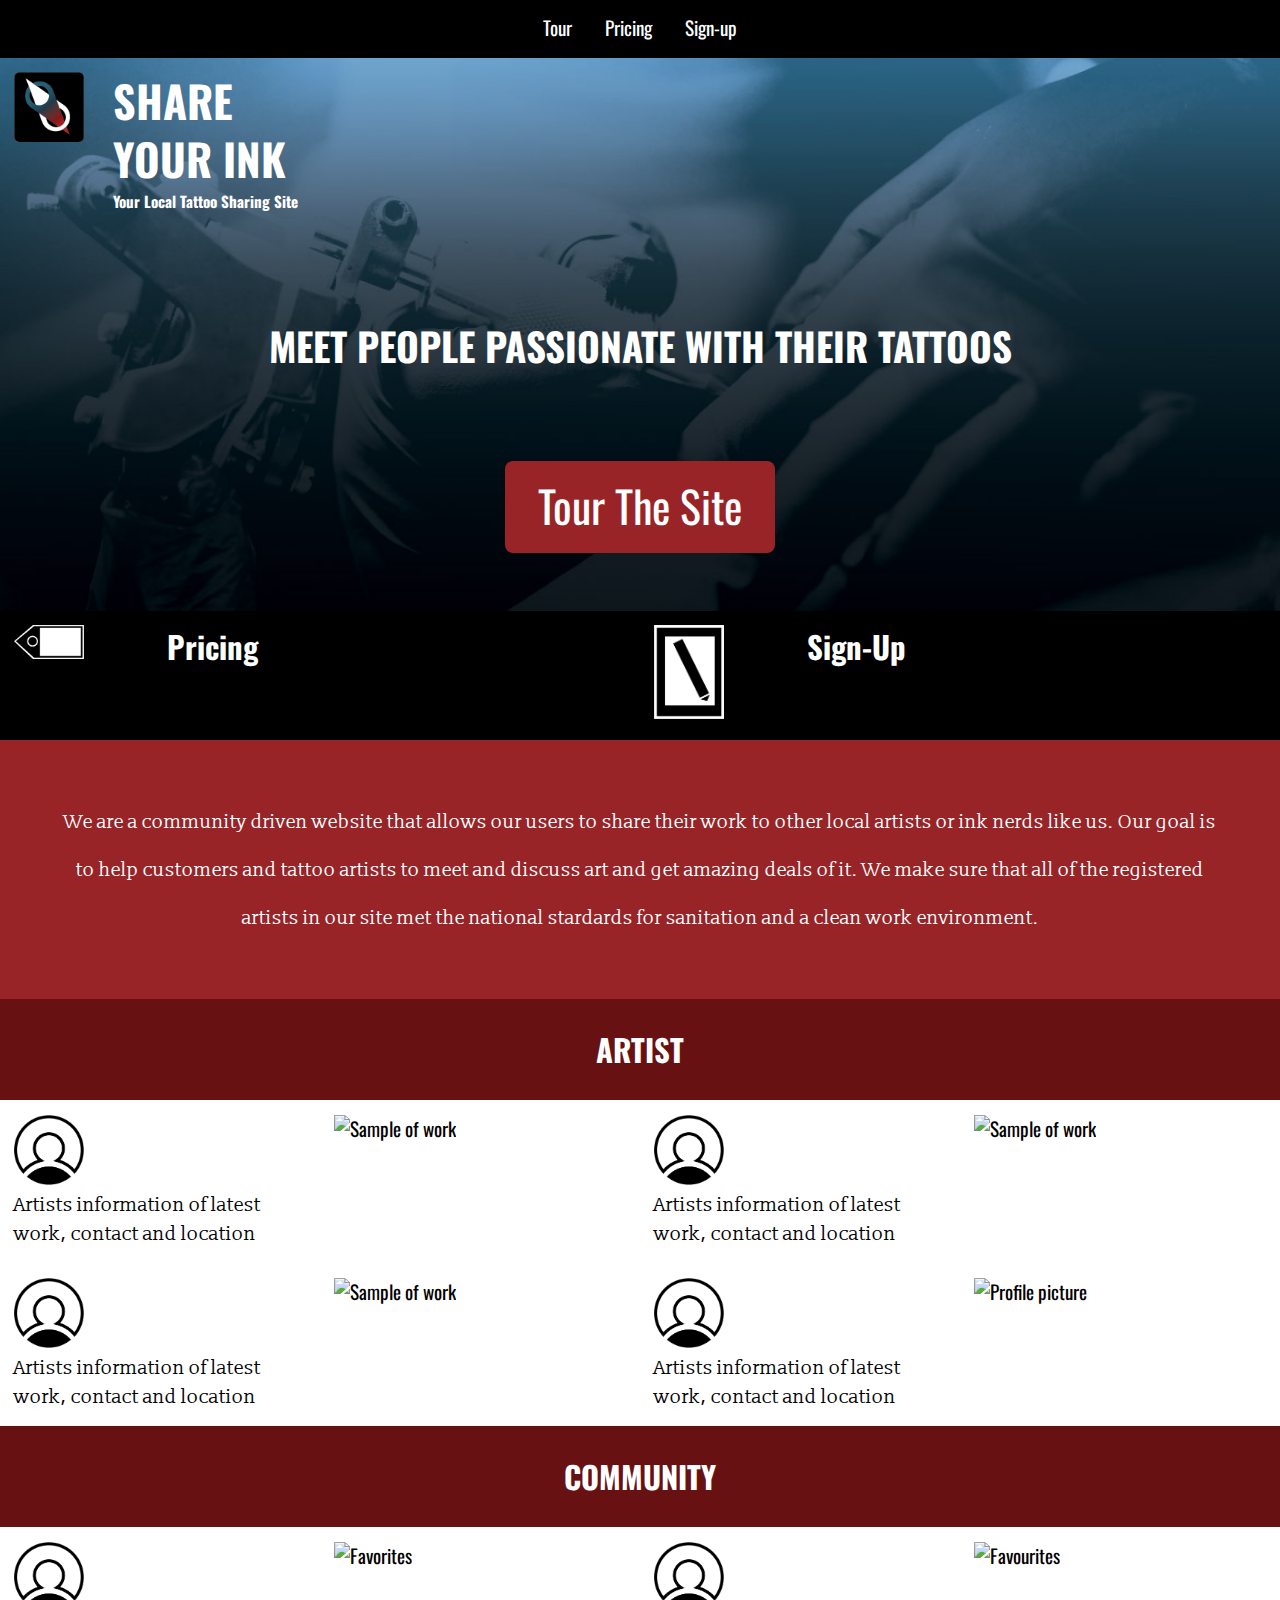
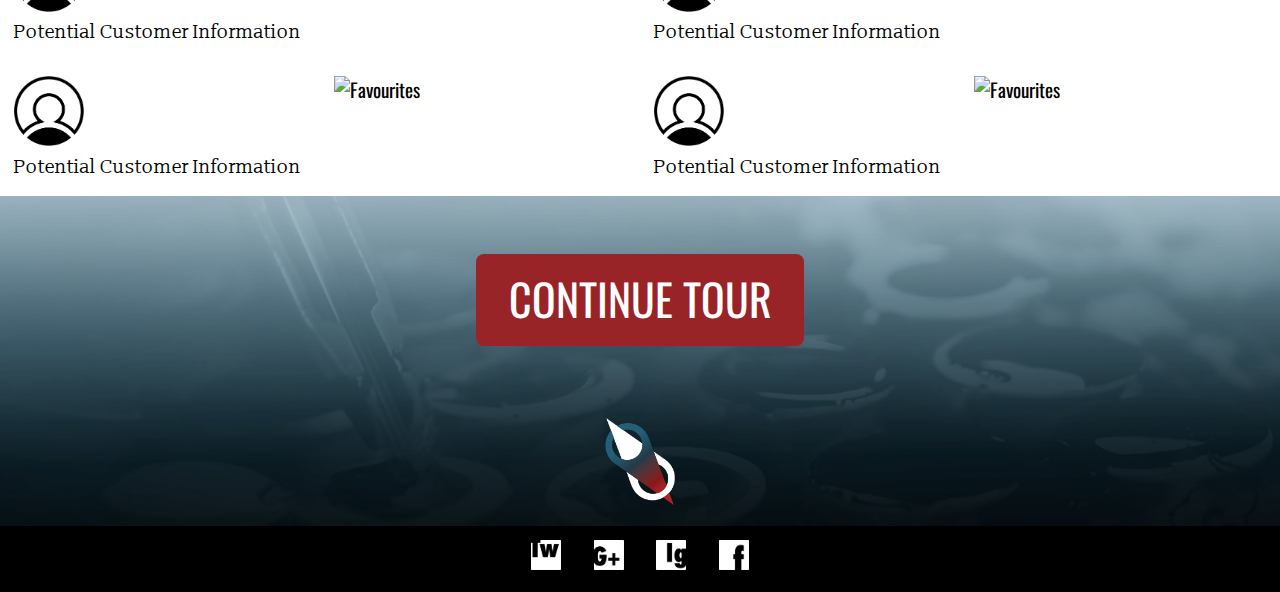
==== index.html @ a6c5ad97 "logos" ====
<!DOCTYPE html>
<html lang="en-ca">
<head>
  <meta charset="utf-8">
  <title>Share Your Ink Home</title>
  <meta name="viewport" content="width=device-width,initial-scale=1">
  <link href="css/grid.css" rel="stylesheet">
  <link href="css/type.css" rel="stylesheet">
  <link href="css/module.css" rel="stylesheet">
  <link href="css/main.css" rel="stylesheet">
  <link href='https://fonts.googleapis.com/css?family=Slabo+13px' rel='stylesheet' type='text/css'>
  <link href='https://fonts.googleapis.com/css?family=Oswald:400,700' rel='stylesheet' type='text/css'>
</head>
<body>
	<header id="top">

		<div class="grid">
			<div class="unit xs-1 s-1 m-1 l-1 xl-1">
				<nav>
					<ul class="list-group list-group--inline text-center">
						<li class="island-1-2"> 
							<a href="tour.html">Tour</a>
						</li>
						
						<li class="island-1-2">
							<a href="pricing.html">Pricing</a>
						</li>
						
						<li class="island-1-2">
							<a href="signup.html">Sign-up</a>
						</li>
		
					</ul>
				</nav>
			</div>
		</div>

	<div class="grid billboard" role="banner">
			<div class="grid">
				<div class="unit xs-1 s-1 m-1 l-1 xl-1 island-1-2">
					<div class="unit xs-1-2 s-1-2 m-1-4 l-1-4 xl-1-4">
						<a href="index.html"><img class="logo" src="image/logo-2.png" alt="Website Logo"></a> 
					</div>
					<div class="unit xs-1-2 s-1-2 m-1-2 l-1-3-4 xl-3-4">
						<h1 class="push-0 yotta">SHARE YOUR INK</h1><h2 class="push=0 micro">Your Local Tattoo Sharing Site</h2>
					</div>
				</div>
			</div>

		<div class="unit xs-1 s-1 m-1 l-1 xl-1 text-center push-0 pad-t-2">
			<h2 class="push=0 zetta">MEET PEOPLE PASSIONATE WITH THEIR TATTOOS</h2>
		</div>

		<div class="unit xs-1 s-1 m-1 l-1 xl-1 text-center push-0 pad-t-2 island-2">
			<a class="btn yotta" href="tour.html">Tour The Site</a>
		</div>
	</div>

	</header>
  
  <main role="main" id="main">
		<div class="grid bg-2">
			<a href="pricing.html" class="btn--light icon-link unit xs-1 s-1 m-1-2 l-1-2 xl-1-2 island-1-2">
				<div class="grid">
					<div class="unit xs-1-4 s-1-4 m-1-4 l-1-4 xl-1-4">
						<img class="logo" src="image/price.png" alt="Iconography for the button">
					</div>
					<div class="unit xs-3-4 s-3-4 m-3-4 l-3-4 xl-3-4">
						<h2>Pricing</h2>
					</div>
				</div>
			</a>

			<a  href="signup.html" class="btn--light icon-link unit xs-1 s-1-2 m-1-2 l-1-2 xl-1-2 island-1-2">
				<div class="grid">
					<div class="unit xs-1-4 s-1-4 m-1-4 l-1-4 xl-1-4">
						<img class="logo" src="image/sign.png" alt=" Iconography for the button">
					</div>
					<div class="unit xs-3-4 s-3-4 m-3-4 l-3-4 xl-3-4">
						<h2>Sign-Up</h2>
					</div>
				</div>
			</a>

			<div class="unit xs-1 s-1 m-1 l-1 xl-1 island-2 text-center">
				<p class="lineheight-2">We are a community driven website that allows our users to share their work to other local artists or ink nerds like us. Our goal is to help customers and tattoo artists to meet and discuss art and get amazing deals of it. We make sure that all of the registered artists in our site met the national stardards for sanitation  and a clean work environment.</p>
			</div>
		</div>

  	<div class="grid bg-1">
  		<div class="unit xs-1 s-1 m-1 l-1 xl-1 text-center pad-t"><h2>ARTIST</h2>
  		</div>
  	</div>

	<div class="grid" id="infographic-desc">
				<div class="unit xs-1 s-1 m-1-4 l-1-4 xl-1-4 island-1-2">	
						<img class="logo" src="image/profile.png" alt="Profile picture"><p>Artists information of latest work, contact and location</p>
					</div>

				<div class="unit xs-1 s-1 m-1-4 l-1-4 xl-1-4 island-1-2">
					<img src="http://placehold.it/200x200" alt="Sample of work">
				</div>

				<div class="unit xs-1 s-1 m-1-4 l-1-4 xl-1-4 island-1-2">
						<img class="logo" src="image/profile.png" alt="Profile picture"><p>Artists information of latest work, contact and location</p>
					</div>
				
				<div class="unit xs-1 s-1 m-1-4 l-1-4 xl-1-4 island-1-2">
					<img src="http://placehold.it/200x200" alt="Sample of work">
				</div>

				<div class="unit xs-1 s-1 m-1-4 l-1-4 xl-1-4 island-1-2">
						<img class="logo" src="image/profile.png" alt="Profile picture"><p>Artists information of latest work, contact and location</p>
					</div>
				
				<div class="unit xs-1 s-1 m-1-4 l-1-4 xl-1-4 island-1-2">
					<img src="http://placehold.it/200x200" alt="Sample of work">
				</div>

				<div class="unit xs-1 s-1 m-1-4 l-1-4 xl-1-4 island-1-2">
						<img class="logo" src="image/profile.png" alt="Profile picture"><p>Artists information of latest work, contact and location</p>
					</div>
				
				<div class="unit xs-1 s-1 m-1-4 l-1-4 xl-1-4 island-1-2">
					<img src="http://placehold.it/200x200" alt="Profile picture">
				</div>
  			</div>

  	<div class="grid bg-1">
  		<div class="unit xs-1 s-1 m-1 l-1 xl-1 text-center pad-t"><h2>COMMUNITY</h2>
  		</div>
  	</div>


		<div class="grid" id="infographic-desc">
				<div class="unit xs-1 s-1 m-1-4 l-1-4 xl-1-4 island-1-2">
						<img class="logo" src="image/profile.png" alt="Profile picture"><p>Potential Customer Information</p>
					</div>
				
				<div class="unit xs-1 s-1 m-1-4 l-1-4 xl-1-4 island-1-2">
					<img src="http://placehold.it/200x200" alt="Favorites">
				</div>

				<div class="unit xs-1 s-1 m-1-4 l-1-4 xl-1-4 island-1-2">
						<img class="logo" src="image/profile.png" alt="Profile picture"><p>Potential Customer Information</p>
					</div>
				
				<div class="unit xs-1 s-1 m-1-4 l-1-4 xl-1-4 island-1-2">
					<img src="http://placehold.it/200x200" alt="Favourites">
				</div>

				<div class="unit xs-1 s-1 m-1-4 l-1-4 xl-1-4 island-1-2">
						<img class="logo" src="image/profile.png" alt="Profile picture"><p>Potential Customer Information</p>
					</div>
				
				<div class="unit xs-1 s-1-1 m-1-4 l-1-4 xl-1-4 island-1-2">
					<img src="http://placehold.it/200x200" alt="Favourites">
				</div>

				<div class="unit xs-1 s-1-4 m-1-4 l-1-4 xl-1-4 island-1-2">
						<img class="logo" src="image/profile.png" alt="Profile picture"><p>Potential Customer Information</p>
					</div>
				
				<div class="unit xs-1 s-1 m-1-4 l-1-4 xl-1-4 island-1-2">
					<img src="http://placehold.it/200x200" alt="Favourites">
				</div>
  	</div>
  </main>


  <footer role="contentinfo">
  	<div class="grid text-center footer">
  		<div class="unit xs-1 s-1 m-1 l-1 xl-1 island-2 push-0">
			<a class=" btn icon-link yotta" href="tour.html">CONTINUE TOUR</a>
		</div>

		<div class="unit xs-1 s-1 m-1 l-1 xl-1 island-1-2 ">
			<a href="#top">
				<img class="logo" src="image/logo-main.png" alt="Website Logo">
			</a>
		</div>
  	</div>

  			<div class="grid">
			<div class="unit xs-1 s-1 m-1 l-1 xl-1">
				<nav>
					<ul class="list-group list-group--inline text-center">
						<li class="island-1-2"> 
							<a href="#"><img class="logo-2" src="image/tweet.png"></a>
						</li>
						
						<li class="island-1-2">
							<a href="#"><img class="logo-2" src="image/google.png"></a>
						</li>
						
						<li class="island-1-2">
							<a href="#"><img class="logo-2" src="image/ig.png"></a>
						</li>

						<li class="island-1-2">
							<a href="#"><img class="logo-2" src="image/fb-logo.png"></a>
						</li>		

					</ul>
				</nav>
			</div>
		</div>
  </footer>
</body>
</html>
---- css/grid.css ----
/*
  Gridifier || Code released under the UNLICENSE
  http://gridifier.web-dev.tools/#xs,4,0,0,0;s,4,25,0,0;m,4,38,1,1;l,4,60,1,1
*/

.grid {
  margin: 0;
  padding: 0;
  letter-spacing: -0.31em;
  text-rendering: optimizespeed;
  display: -webkit-flex;
  -webkit-flex-flow: row wrap;
  display: -ms-flexbox;
  -ms-flex-flow: row wrap;
  display: flex;
  flex-flow: row wrap;
}

.grid-bottom {
  -webkit-align-items: flex-end;
  -ms-align-items: flex-end;
  align-items: flex-end;
}

.grid-middle {
  -webkit-align-items: center;
  -ms-align-items: center;
  align-items: center;
}

.grid-stretch {
  -webkit-align-items: stretch;
  -ms-align-items: stretch;
  align-items: stretch;
}

.opera-only :-o-prefocus, .grid {
  word-spacing: -0.43em;
}

.unit {
  letter-spacing: normal;
  text-rendering: auto;
  vertical-align: top;
  word-spacing: normal;
  display: inline-block;
  visibility: visible;
}

.grid-bottom .unit {
  vertical-align: bottom;
}

.grid-middle .unit {
  vertical-align: middle;
}

[class*="unit-push-"],
[class*="unit-pull-"] {
  position: relative;
}

.unit-xs-hidden {
  display: none;
  visibility: hidden;
}

.unit-xs-centered {
  margin: 0 auto;
}

.unit-xs-1, .xs-1 {
  display: block;
  visibility: visible;
  width: 100%;
}

.unit-xs-1-2, .xs-1-2 {
  width: 50.0000%;
}

.unit-xs-1-3, .xs-1-3 {
  width: 33.3333%;
}

.unit-xs-2-3, .xs-2-3 {
  width: 66.6667%;
}

.unit-xs-1-4, .xs-1-4 {
  width: 25.0000%;
}

.unit-xs-3-4, .xs-3-4 {
  width: 75.0000%;
}

.unit-xs-1-2,.xs-1-2,.unit-xs-1-3,.xs-1-3,.unit-xs-2-3,.xs-2-3,.unit-xs-1-4,.xs-1-4,.unit-xs-3-4,.xs-3-4 {
  display: inline-block;
  visibility: visible;
}

@media only screen and (min-width: 25em) {

.unit-s-hidden {
  display: none;
  visibility: hidden;
}

.unit-s-centered {
  margin: 0 auto;
}

.unit-s-1, .s-1 {
  display: block;
  visibility: visible;
  width: 100%;
}

.unit-s-1-2, .s-1-2 {
  width: 50.0000%;
}

.unit-s-1-3, .s-1-3 {
  width: 33.3333%;
}

.unit-s-2-3, .s-2-3 {
  width: 66.6667%;
}

.unit-s-1-4, .s-1-4 {
  width: 25.0000%;
}

.unit-s-3-4, .s-3-4 {
  width: 75.0000%;
}

.unit-s-1-2,.s-1-2,.unit-s-1-3,.s-1-3,.unit-s-2-3,.s-2-3,.unit-s-1-4,.s-1-4,.unit-s-3-4,.s-3-4 {
  display: inline-block;
  visibility: visible;
}

}

@media only screen and (min-width: 38em) {

.unit-m-hidden {
  display: none;
  visibility: hidden;
}

.unit-m-centered {
  margin: 0 auto;
}

.unit-m-1, .m-1 {
  display: block;
  visibility: visible;
  width: 100%;
}

.unit-offset-m-0 {
  margin-left: 0;
}

.unit-push-m-0,
.unit-pull-m-0 {
  left: 0;
}

.unit-m-1-2, .m-1-2 {
  width: 50.0000%;
}

.unit-offset-m-1-2 {
  margin-left: 50.0000%;
}

.unit-push-m-1-2 {
  left: 50.0000%;
}

.unit-pull-m-1-2 {
  left: -50.0000%;
}

.unit-m-1-3, .m-1-3 {
  width: 33.3333%;
}

.unit-offset-m-1-3 {
  margin-left: 33.3333%;
}

.unit-push-m-1-3 {
  left: 33.3333%;
}

.unit-pull-m-1-3 {
  left: -33.3333%;
}

.unit-m-2-3, .m-2-3 {
  width: 66.6667%;
}

.unit-offset-m-2-3 {
  margin-left: 66.6667%;
}

.unit-push-m-2-3 {
  left: 66.6667%;
}

.unit-pull-m-2-3 {
  left: -66.6667%;
}

.unit-m-1-4, .m-1-4 {
  width: 25.0000%;
}

.unit-offset-m-1-4 {
  margin-left: 25.0000%;
}

.unit-push-m-1-4 {
  left: 25.0000%;
}

.unit-pull-m-1-4 {
  left: -25.0000%;
}

.unit-m-3-4, .m-3-4 {
  width: 75.0000%;
}

.unit-offset-m-3-4 {
  margin-left: 75.0000%;
}

.unit-push-m-3-4 {
  left: 75.0000%;
}

.unit-pull-m-3-4 {
  left: -75.0000%;
}

.unit-m-1-2,.m-1-2,.unit-m-1-3,.m-1-3,.unit-m-2-3,.m-2-3,.unit-m-1-4,.m-1-4,.unit-m-3-4,.m-3-4 {
  display: inline-block;
  visibility: visible;
}

}

@media only screen and (min-width: 60em) {

.unit-l-hidden {
  display: none;
  visibility: hidden;
}

.unit-l-centered {
  margin: 0 auto;
}

.unit-l-1, .l-1 {
  display: block;
  visibility: visible;
  width: 100%;
}

.unit-offset-l-0 {
  margin-left: 0;
}

.unit-push-l-0,
.unit-pull-l-0 {
  left: 0;
}

.unit-l-1-2, .l-1-2 {
  width: 50.0000%;
}

.unit-offset-l-1-2 {
  margin-left: 50.0000%;
}

.unit-push-l-1-2 {
  left: 50.0000%;
}

.unit-pull-l-1-2 {
  left: -50.0000%;
}

.unit-l-1-3, .l-1-3 {
  width: 33.3333%;
}

.unit-offset-l-1-3 {
  margin-left: 33.3333%;
}

.unit-push-l-1-3 {
  left: 33.3333%;
}

.unit-pull-l-1-3 {
  left: -33.3333%;
}

.unit-l-2-3, .l-2-3 {
  width: 66.6667%;
}

.unit-offset-l-2-3 {
  margin-left: 66.6667%;
}

.unit-push-l-2-3 {
  left: 66.6667%;
}

.unit-pull-l-2-3 {
  left: -66.6667%;
}

.unit-l-1-4, .l-1-4 {
  width: 25.0000%;
}

.unit-offset-l-1-4 {
  margin-left: 25.0000%;
}

.unit-push-l-1-4 {
  left: 25.0000%;
}

.unit-pull-l-1-4 {
  left: -25.0000%;
}

.unit-l-3-4, .l-3-4 {
  width: 75.0000%;
}

.unit-offset-l-3-4 {
  margin-left: 75.0000%;
}

.unit-push-l-3-4 {
  left: 75.0000%;
}

.unit-pull-l-3-4 {
  left: -75.0000%;
}

.unit-l-1-2,.l-1-2,.unit-l-1-3,.l-1-3,.unit-l-2-3,.l-2-3,.unit-l-1-4,.l-1-4,.unit-l-3-4,.l-3-4 {
  display: inline-block;
  visibility: visible;
}

}

.unit-content-distribute {
  display: -ms-flexbox;
  display: -webkit-flex;
  display: flex;
  -ms-flex-direction: column;
  -webkit-flex-direction: column;
  flex-direction: column;
  -ms-flex-pack: justify;
  -webkit-justify-content: space-between;
  justify-content: space-between;
}

.content-fill {
  -ms-flex-grow: 2;
  -webkit-flex-grow: 2;
  flex-grow: 2;
  max-width: 100%; /* @bugfix: IE 10, 11 */
}

.content-shrink {
  -ms-align-self: center;
  -webkit-align-self: center;
  align-self: center;
}
---- css/type.css ----
/*
  Typografier || Code released under the UNLICENSE
  http://typografier.web-dev.tools/#0,100,1.3,1.067,0;38,110,1.4,1.125,1;60,120,1.5,1.125,1;90,130,1.5,1.125,1
*/

html {
  font-size: 100%;
  line-height: 1.3;
}

a {
  background-color: transparent;
}

sub, sup {
  font-size: 75%;
  line-height: 1px;
  position: relative;
  vertical-align: baseline;
}

sup {
  top: -0.5em;
}

sub {
  bottom: -0.25em;
}

pre, code, kbd, samp {
  font-size: 100%;
}

abbr[title] {
  border-bottom: 1px dotted;
  text-decoration: none;
}

b, strong {
  font-weight: bold;
}

dfn, caption {
  font-style: italic;
}

hr {
  border: 0;
  border-top: 1px solid;
  height: 0;
}

table {
  border-collapse: collapse;
  border-spacing: 0;
  width: 100%;
}

th, td {
  border-bottom: 1px solid;
  text-align: left;
}

thead th {
  vertical-align: bottom;
}

.text-left {
  text-align: left;
}

.text-right {
  text-align: right;
}

.text-center {
  text-align: center;
}

.normal {
  font-weight: normal;
}

.bold {
  font-weight: bold;
}

.italic {
  font-style: italic;
}

.text-upper {
  text-transform: uppercase;
}

.text-lower {
  text-transform: lowercase;
}

h1, h2, h3, h4, h5, h6,
p, ul, ol, dl, dd, figure,
blockquote, details, hr,
fieldset, pre, table {
  margin: 0 0 1.3rem;
}

.yotta {
  font-size: 1.5745rem;
  line-height: 2.2750rem;
}

.zetta {
  font-size: 1.4757rem;
  line-height: 1.9500rem;
}

h1, .exa {
  font-size: 1.3830rem;
  line-height: 1.9500rem;
}

h2, .peta {
  font-size: 1.2962rem;
  line-height: 1.9500rem;
}

h3, .tera {
  font-size: 1.2148rem;
  line-height: 1.6250rem;
}

h4, .giga {
  font-size: 1.1385rem;
  line-height: 1.6250rem;
}

h5, .mega {
  font-size: 1.0670rem;
  line-height: 1.6250rem;
}

h6, .kilo, input, textarea {
  font-size: 1.0000rem;
  line-height: 1.3000rem;
}

small, .milli {
  font-size: 0.9372rem;
  line-height: 1.3000rem;
}

.micro {
  font-size: 0.8784rem;
  line-height: 1.3000rem;
}

ul {
  padding-left: 1em;
}

ol {
  padding-left: 1.6em;
}

.push {
  margin-bottom: 1.3rem;
}

.push-none, .push-0 {
  margin-bottom: 0;
}

.push-double, .push-2 {
  margin-bottom: 2.6000rem;
}

.push-half, .push-1-2 {
  margin-bottom: 0.6500rem;
}

.push-quarter, .push-1-4 {
  margin-bottom: 0.3250rem;
}

.push-right-quarter, .push-r-1-4 {
  margin-right: 0.3250rem;
}

.push-right-half, .push-r-1-2 {
  margin-right: 0.6500rem;
}

.push-right, .push-r {
  margin-right: 1.3rem;
}

.pad-top, .pad-t {
  padding-top: 1.3rem;
}

.pad-bottom, .pad-b {
  padding-bottom: 1.3rem;
}

.pad-top-double, .pad-t-2 {
  padding-top: 2.6000rem;
}

.pad-bottom-double, .pad-b-2 {
  padding-bottom: 2.6000rem;
}

.pad-top-half, .pad-t-1-2 {
  padding-top: 0.6500rem;
}

.pad-bottom-half, .pad-b-1-2 {
  padding-bottom: 0.6500rem;
}

.pad-top-quarter, .pad-t-1-4 {
  padding-top: 0.3250rem;
}

.pad-bottom-quarter, .pad-b-1-4 {
  padding-bottom: 0.3250rem;
}

.island {
  padding: 1.3rem;
}

.island-double, .island-2 {
  padding: 2.6000rem;
}

.island-half, .island-1-2 {
  padding: 0.6500rem;
}

.island-quarter, .island-1-4,
td, th, fieldset {
  padding: 0.3250rem;
}

.gutter {
  padding-left: 1.3rem;
  padding-right: 1.3rem;
}

.gutter-double, .gutter-2 {
  padding-left: 2.6000rem;
  padding-right: 2.6000rem;
}

.gutter-half, .gutter-1-2 {
  padding-left: 0.6500rem;
  padding-right: 0.6500rem;
}

.gutter-quarter, .gutter-1-4 {
  padding-left: 0.3250rem;
  padding-right: 0.3250rem;
}

@media only screen and (min-width: 38em) {

html {
  font-size: 110%;
  line-height: 1.4;
}

h1, h2, h3, h4, h5, h6,
p, ul, ol, dl, dd, figure,
blockquote, details, hr,
fieldset, pre, table {
  margin: 0 0 1.4rem;
}

.yotta {
  font-size: 2.2807rem;
  line-height: 3.1500rem;
}

.zetta {
  font-size: 2.0273rem;
  line-height: 2.8000rem;
}

h1, .exa {
  font-size: 1.8020rem;
  line-height: 2.4500rem;
}

h2, .peta {
  font-size: 1.6018rem;
  line-height: 2.1000rem;
}

h3, .tera {
  font-size: 1.4238rem;
  line-height: 2.1000rem;
}

h4, .giga {
  font-size: 1.2656rem;
  line-height: 1.7500rem;
}

h5, .mega {
  font-size: 1.1250rem;
  line-height: 1.7500rem;
}

h6, .kilo, input, textarea {
  font-size: 1.0000rem;
  line-height: 1.4000rem;
}

small, .milli {
  font-size: 0.8889rem;
  line-height: 1.4000rem;
}

.micro {
  font-size: 0.7901rem;
  line-height: 1.4000rem;
}

ul, ol {
  padding-left: 0;
}

.hang-punc {
  float: left;
  margin-left: -1.4em;
  text-align: right;
  width: 1.3em;
}

.push {
  margin-bottom: 1.4rem;
}

.push-none, .push-0 {
  margin-bottom: 0;
}

.push-double, .push-2 {
  margin-bottom: 2.8000rem;
}

.push-half, .push-1-2 {
  margin-bottom: 0.7000rem;
}

.push-quarter, .push-1-4 {
  margin-bottom: 0.3500rem;
}

.push-right-quarter, .push-r-1-4 {
  margin-right: 0.3500rem;
}

.push-right-half, .push-r-1-2 {
  margin-right: 0.7000rem;
}

.push-right, .push-r {
  margin-right: 1.4rem;
}

.pad-top, .pad-t {
  padding-top: 1.4rem;
}

.pad-bottom, .pad-b {
  padding-bottom: 1.4rem;
}

.pad-top-double, .pad-t-2 {
  padding-top: 2.8000rem;
}

.pad-bottom-double, .pad-b-2 {
  padding-bottom: 2.8000rem;
}

.pad-top-half, .pad-t-1-2 {
  padding-top: 0.7000rem;
}

.pad-bottom-half, .pad-b-1-2 {
  padding-bottom: 0.7000rem;
}

.pad-top-quarter, .pad-t-1-4 {
  padding-top: 0.3500rem;
}

.pad-bottom-quarter, .pad-b-1-4 {
  padding-bottom: 0.3500rem;
}

.island {
  padding: 1.4rem;
}

.island-double, .island-2 {
  padding: 2.8000rem;
}

.island-half, .island-1-2 {
  padding: 0.7000rem;
}

.island-quarter, .island-1-4,
td, th, fieldset {
  padding: 0.3500rem;
}

.gutter {
  padding-left: 1.4rem;
  padding-right: 1.4rem;
}

.gutter-double, .gutter-2 {
  padding-left: 2.8000rem;
  padding-right: 2.8000rem;
}

.gutter-half, .gutter-1-2 {
  padding-left: 0.7000rem;
  padding-right: 0.7000rem;
}

.gutter-quarter, .gutter-1-4 {
  padding-left: 0.3500rem;
  padding-right: 0.3500rem;
}

}

@media only screen and (min-width: 60em) {

html {
  font-size: 120%;
  line-height: 1.5;
}

h1, h2, h3, h4, h5, h6,
p, ul, ol, dl, dd, figure,
blockquote, details, hr,
fieldset, pre, table {
  margin: 0 0 1.5rem;
}

.yotta {
  font-size: 2.2807rem;
  line-height: 3.0000rem;
}

.zetta {
  font-size: 2.0273rem;
  line-height: 3.0000rem;
}

h1, .exa {
  font-size: 1.8020rem;
  line-height: 2.6250rem;
}

h2, .peta {
  font-size: 1.6018rem;
  line-height: 2.2500rem;
}

h3, .tera {
  font-size: 1.4238rem;
  line-height: 1.8750rem;
}

h4, .giga {
  font-size: 1.2656rem;
  line-height: 1.8750rem;
}

h5, .mega {
  font-size: 1.1250rem;
  line-height: 1.5000rem;
}

h6, .kilo, input, textarea {
  font-size: 1.0000rem;
  line-height: 1.5000rem;
}

small, .milli {
  font-size: 0.8889rem;
  line-height: 1.5000rem;
}

.micro {
  font-size: 0.7901rem;
  line-height: 1.5000rem;
}

ul, ol {
  padding-left: 0;
}

.hang-punc {
  float: left;
  margin-left: -1.4em;
  text-align: right;
  width: 1.3em;
}

.push {
  margin-bottom: 1.5rem;
}

.push-none, .push-0 {
  margin-bottom: 0;
}

.push-double, .push-2 {
  margin-bottom: 3.0000rem;
}

.push-half, .push-1-2 {
  margin-bottom: 0.7500rem;
}

.push-quarter, .push-1-4 {
  margin-bottom: 0.3750rem;
}

.push-right-quarter, .push-r-1-4 {
  margin-right: 0.3750rem;
}

.push-right-half, .push-r-1-2 {
  margin-right: 0.7500rem;
}

.push-right, .push-r {
  margin-right: 1.5rem;
}

.pad-top, .pad-t {
  padding-top: 1.5rem;
}

.pad-bottom, .pad-b {
  padding-bottom: 1.5rem;
}

.pad-top-double, .pad-t-2 {
  padding-top: 3.0000rem;
}

.pad-bottom-double, .pad-b-2 {
  padding-bottom: 3.0000rem;
}

.pad-top-half, .pad-t-1-2 {
  padding-top: 0.7500rem;
}

.pad-bottom-half, .pad-b-1-2 {
  padding-bottom: 0.7500rem;
}

.pad-top-quarter, .pad-t-1-4 {
  padding-top: 0.3750rem;
}

.pad-bottom-quarter, .pad-b-1-4 {
  padding-bottom: 0.3750rem;
}

.island {
  padding: 1.5rem;
}

.island-double, .island-2 {
  padding: 3.0000rem;
}

.island-half, .island-1-2 {
  padding: 0.7500rem;
}

.island-quarter, .island-1-4,
td, th, fieldset {
  padding: 0.3750rem;
}

.gutter {
  padding-left: 1.5rem;
  padding-right: 1.5rem;
}

.gutter-double, .gutter-2 {
  padding-left: 3.0000rem;
  padding-right: 3.0000rem;
}

.gutter-half, .gutter-1-2 {
  padding-left: 0.7500rem;
  padding-right: 0.7500rem;
}

.gutter-quarter, .gutter-1-4 {
  padding-left: 0.3750rem;
  padding-right: 0.3750rem;
}

}

@media only screen and (min-width: 90em) {

html {
  font-size: 130%;
  line-height: 1.5;
}

h1, h2, h3, h4, h5, h6,
p, ul, ol, dl, dd, figure,
blockquote, details, hr,
fieldset, pre, table {
  margin: 0 0 1.5rem;
}

.yotta {
  font-size: 2.2807rem;
  line-height: 3.0000rem;
}

.zetta {
  font-size: 2.0273rem;
  line-height: 3.0000rem;
}

h1, .exa {
  font-size: 1.8020rem;
  line-height: 2.6250rem;
}

h2, .peta {
  font-size: 1.6018rem;
  line-height: 2.2500rem;
}

h3, .tera {
  font-size: 1.4238rem;
  line-height: 1.8750rem;
}

h4, .giga {
  font-size: 1.2656rem;
  line-height: 1.8750rem;
}

h5, .mega {
  font-size: 1.1250rem;
  line-height: 1.5000rem;
}

h6, .kilo, input, textarea {
  font-size: 1.0000rem;
  line-height: 1.5000rem;
}

small, .milli {
  font-size: 0.8889rem;
  line-height: 1.5000rem;
}

.micro {
  font-size: 0.7901rem;
  line-height: 1.5000rem;
}

ul, ol {
  padding-left: 0;
}

.hang-punc {
  float: left;
  margin-left: -1.4em;
  text-align: right;
  width: 1.3em;
}

.push {
  margin-bottom: 1.5rem;
}

.push-none, .push-0 {
  margin-bottom: 0;
}

.push-double, .push-2 {
  margin-bottom: 3.0000rem;
}

.push-half, .push-1-2 {
  margin-bottom: 0.7500rem;
}

.push-quarter, .push-1-4 {
  margin-bottom: 0.3750rem;
}

.push-right-quarter, .push-r-1-4 {
  margin-right: 0.3750rem;
}

.push-right-half, .push-r-1-2 {
  margin-right: 0.7500rem;
}

.push-right, .push-r {
  margin-right: 1.5rem;
}

.pad-top, .pad-t {
  padding-top: 1.5rem;
}

.pad-bottom, .pad-b {
  padding-bottom: 1.5rem;
}

.pad-top-double, .pad-t-2 {
  padding-top: 3.0000rem;
}

.pad-bottom-double, .pad-b-2 {
  padding-bottom: 3.0000rem;
}

.pad-top-half, .pad-t-1-2 {
  padding-top: 0.7500rem;
}

.pad-bottom-half, .pad-b-1-2 {
  padding-bottom: 0.7500rem;
}

.pad-top-quarter, .pad-t-1-4 {
  padding-top: 0.3750rem;
}

.pad-bottom-quarter, .pad-b-1-4 {
  padding-bottom: 0.3750rem;
}

.island {
  padding: 1.5rem;
}

.island-double, .island-2 {
  padding: 3.0000rem;
}

.island-half, .island-1-2 {
  padding: 0.7500rem;
}

.island-quarter, .island-1-4,
td, th, fieldset {
  padding: 0.3750rem;
}

.gutter {
  padding-left: 1.5rem;
  padding-right: 1.5rem;
}

.gutter-double, .gutter-2 {
  padding-left: 3.0000rem;
  padding-right: 3.0000rem;
}

.gutter-half, .gutter-1-2 {
  padding-left: 0.7500rem;
  padding-right: 0.7500rem;
}

.gutter-quarter, .gutter-1-4 {
  padding-left: 0.3750rem;
  padding-right: 0.3750rem;
}

}
---- css/module.css ----
/*!
 * Modulifier || Code released under the UNLICENSE
 * Code under other copyrights & licenses listed below.
 * http://modulifier.web-dev.tools/#responsive;images;list-group;embed;media-object;icons;positioning;buttons;accessibility;print
 */

@-moz-viewport { width: device-width; scale: 1; }
@-ms-viewport { width: device-width; scale: 1; }
@-o-viewport { width: device-width; scale: 1; }
@-webkit-viewport { width: device-width; scale: 1; }
@viewport { width: device-width; scale: 1; }

html {
  box-sizing: border-box;
  -moz-text-size-adjust: 100%;
  -ms-text-size-adjust: 100%;
  -webkit-text-size-adjust: 100%;
  text-size-adjust: 100%;
}

*, *::before, *::after {
  box-sizing: inherit;
}

body {
  margin: 0;
}

article, aside, details, figcaption, figure,
footer, header, main, menu, nav, section, summary {
  display: block;
}

audio, canvas, progress, video {
  display: inline-block;
  vertical-align: baseline;
}

template {
  display: none;
}

img {
  border: 0;
}

.img-flex {
  display: block;
  width: 100%;
}

svg:not(:root) {
  overflow: hidden;
}

svg {
  fill: currentColor;
  stroke: currentColor;
}

.image-replacement, .ir {
  overflow: hidden;
  direction: ltr;
  text-align: left;
  text-indent: 100%;
  white-space: nowrap;
}

.list-group {
  padding-left: 0;
  list-style-type: none;
}

.list-group > dd {
  margin-left: 0;
}

.list-group--inline::before,
.list-group--inline::after {
  content: "";
  display: table;
}

.list-group--inline::after {
  clear: both;
}

.list-group--inline > li {
  display: inline-block;
}

.list-group--inline > dt {
  clear: left;
  float: left;
  width: 11em;
}

.list-group--inline > dd {
  float: left;
  min-width: 12em;
}

.embed {
  margin-left: 0;
  margin-right: 0;
  overflow: hidden;
  position: relative;
  width: 100%;
}

.embed--1by1 {
  padding-top: 100%; /* Square */
}

.embed--4by3 {
  padding-top: 75%; /* Traditional TV/computer screens */
}

.embed--iso216 {
  padding-top: 70.92%; /* A-standard paper sizes */
}

.embed--3by2 {
  padding-top: 66.6%; /* Classic 35 mm film & most digital photos, landscape */
}

.embed--2by3 {
  padding-top: 150%; /* Classic 35 mm film & most digital photos, portrait */
}

.embed--golden {
  padding-top: 61.8%; /* The Golden Ratio */
}

.embed--16by9 {
  padding-top: 56.25%; /* HD TV */
}

.embed--185by100 {
  padding-top: 54.05%; /* Common widescreen cinema */
}

.embed--24by10 {
  padding-top: 41.667%; /* Widescreen cinema: 2.4:1 */;
}

.embed--3by1 {
  padding-top: 33.3333%; /* Panorama photos */
}

.embed--4by1 {
  padding-top: 25%; /* Polyvision */
}

.embed__item {
  height: 100%;
  left: 0;
  position: absolute;
  top: 0;
  width: 100%;
}

.media {
  overflow: hidden;
}

.media__img {
  float: left;
}

.media__img--reversed {
  float: right;
}

.media__img--stacked {
  float: none;
}

.media__body {
  overflow: hidden;
  min-width: 12em; /* Slightly less than 200px, responsiveness built in */
}

.icon {
  display: inline-block;
  position: relative;
  background: transparent none no-repeat center center;
  background-size: contain;
  vertical-align: middle;
}

.i--16 {
  height: 16px;
  width: 16px;
}

.i--18 {
  height: 18px;
  width: 18px;
}

.i--24 {
  height: 24px;
  width: 24px;
}

.i--32 {
  height: 32px;
  width: 32px;
}

.i--48 {
  height: 48px;
  width: 48px;
}

.i--64 {
  height: 64px;
  width: 64px;
}

.icon svg {
  left: 0;
  height: 100%;
  position: absolute;
  top: 0;
  width: 100%;
}

.icon-label {
  vertical-align: middle;
}

.icon-link, .icon-link:hover {
  text-decoration: none;
}

.center {
  margin-left: auto;
  margin-right: auto;
}

.clearfix::before, .clearfix::after {
  content: "";
  display: table;
}

.clearfix::after {
  clear: both;
}

.left {
  float: left;
}

.right {
  float: right;
}

.inline {
  display: inline;
}

.block {
  display: block;
}

.inline-block, .ib {
  display: inline-block;
}

.valign-top {
  vertical-align: top;
}

.valign-bottom {
  vertical-align: bottom;
}

.valign-middle {
  vertical-align: middle;
}

.fixed {
  position: fixed;
}

.relative {
  position: relative;
}

.absolute {
  position: absolute;
}

.static {
  position: static;
}

.zindex-1 {
  z-index: 1;
}

.zindex-2 {
  z-index: 2;
}

.zindex-3 {
  z-index: 3;
}

.pin-top-left, .pin-tl {
  top: 0;
  left: 0;
}

.pin-top-right, .pin-tr {
  top: 0;
  right: 0;
}

.pin-bottom-left, .pin-bl {
  bottom: 0;
  left: 0;
}

.pin-bottom-right, .pin-br {
  bottom: 0;
  right: 0;
}

.width-quarter, .w-1-4 {
  width: 25%;
}

.width-half, .w-1-2 {
  width: 50%;
}

.width-full, .w-1 {
  width: 100%;
}

.link-box {
  display: block;
  text-decoration: none;
}

.btn {
  display: inline-block;
  padding: 0.375em 0.75em 0.42em;
  background-color: #982428;
  border-radius: 8px;
  border: 0;
  color: #fff;
  text-decoration: none;
}

.btn:hover {
  background-color: #d04043;
  color: #fff;
}

.btn--light {
  background-color: black;
  color: #000;
}

.btn--light:hover {
  background-color: #d04043;
  color: #fff;
}

.btn--ghost {
  background-color: transparent;
  border: 3px solid #333;
  color: #000;
}

.btn--ghost:hover {
  border-color: #000;
}

a:hover, a:active {
  outline: none;
}

a:focus, [tabindex="0"]:focus,
input:focus, textarea:focus, button:focus {
  outline: 3px solid #000;
  outline-offset: 3px;
}

.skip-links {
  margin: 0;
  padding: 0;
  list-style-type: none;
}

.skip-links a {
  padding: 0.5em 0.75em;
  position: absolute;
  top: -3em;
  z-index: 10000; /* To make sure they're always on top */
  background-color: #000;
  color: #fff;
  font-size: 1.125rem;
  font-weight: bold;
  text-decoration: none;
}

.skip-links a:focus {
  top: 0;
}

.print-only {
  display: none;
  visibility: hidden;
}

@media print {

  .no-print {
    display: none;
    visibility: hidden;
  }

  .print-only {
    display: block;
    visibility: visible;
  }

  /*!
   * (c) HTML5 Boilerplate || MIT License
   *     https://html5boilerplate.com/
   */

  *, *:before, *:after, *:first-letter, *:first-line {
    background: none transparent !important;
    color: #000 !important;
    box-shadow: none !important;
    text-shadow: none !important;
  }

  a, a:visited {
    text-decoration: underline;
  }

  a[href]:after {
    content: " (" attr(href) ")";
  }

  abbr[title]:after {
    content: " (" attr(title) ")";
  }

  a[href^="#"]:after,
  a[href^="javascript:"]:after {
    content: "";
  }

  pre, blockquote {
    page-break-inside: avoid;
  }

  thead {
    display: table-header-group;
  }

  tr, img {
    page-break-inside: avoid;
  }

  p, h1, h2, h3, h4, h5, h6 {
    orphans: 3;
    widows: 3;
  }

  h1, h2, h3, h4, h5, h6 {
    page-break-after: avoid;
  }

  /*! End HTML5 Boilerplate code */
}
---- css/main.css ----
html {
  box-sizing: border-box;
}

*, *::before, *::after {
  box-sizing: inherit;
}

body{
	margin: 0;
	padding: 0;
	font-family: 'Oswald', sans-serif;
}

label{
  display: block;
  cursor: pointer;
}

ul{
  margin: 0;
}

a{
  text-decoration: none;
  color: white;
  cursor: pointer;
}

li:hover{
  background-color: #982428;
}

button{
  border: 3px solid gray;
  background-image: linear-gradient(white, gray);
  font-size: 1rem;
  font-family: 'Oswald', sans-serif;
  padding: 1em;
  border-radius: 5px;
  cursor: pointer;
}

.billboard { 
    background-image: url(../image/banner.jpg);
    background-repeat: no-repeat; 
    background-position: center; 
    background-size: cover;
    min-height: 100px;
}

.footer{ 
    background-image: url(../image/footer.jpg);
    background-repeat: no-repeat; 
    background-position: center; 
    background-size: cover;
    min-height: 100px;
}


p{
	margin: 0;
	padding: 0;
  font-family: 'Slabo 13px', serif;
  color: black;

}

h1, h2{
  color: white;
}

nav{
  background-color: black;
}

.lineheight-2{
  line-height: 2.5rem;
  color: white;
}

.logo{
  width: 70px;
}

.logo-2{
  width: 30px;
}

.bg-1{
	background-color: #671113;
}

.bg-2{
	background-color: #982428;
}

@media only screen and (min-width: 38em) {

  html {
    font-size: 110%;
    line-height: 1.4;
  }

  h1{
  	text-align: left;
  }

}

@media only screen and (min-width: 60em) {

  html {
    font-size: 120%;
    line-height: 1.5;
  }
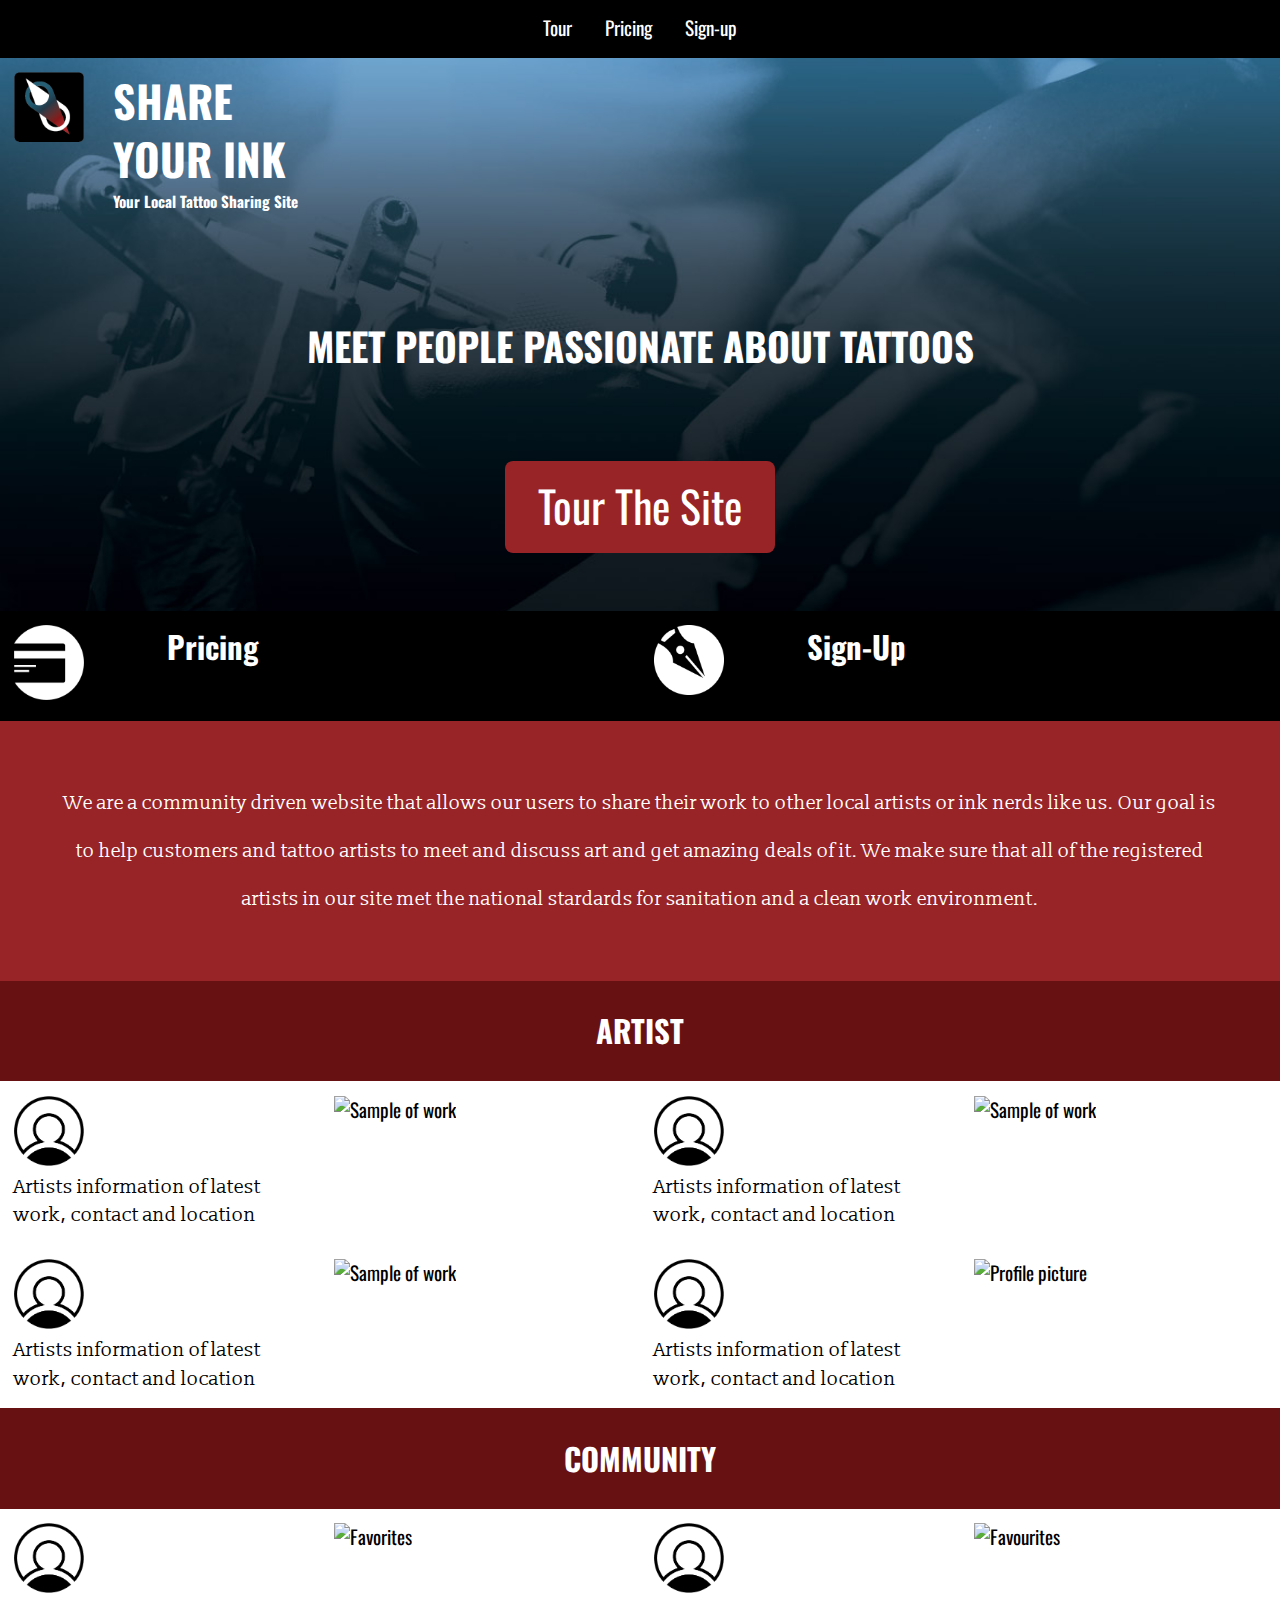
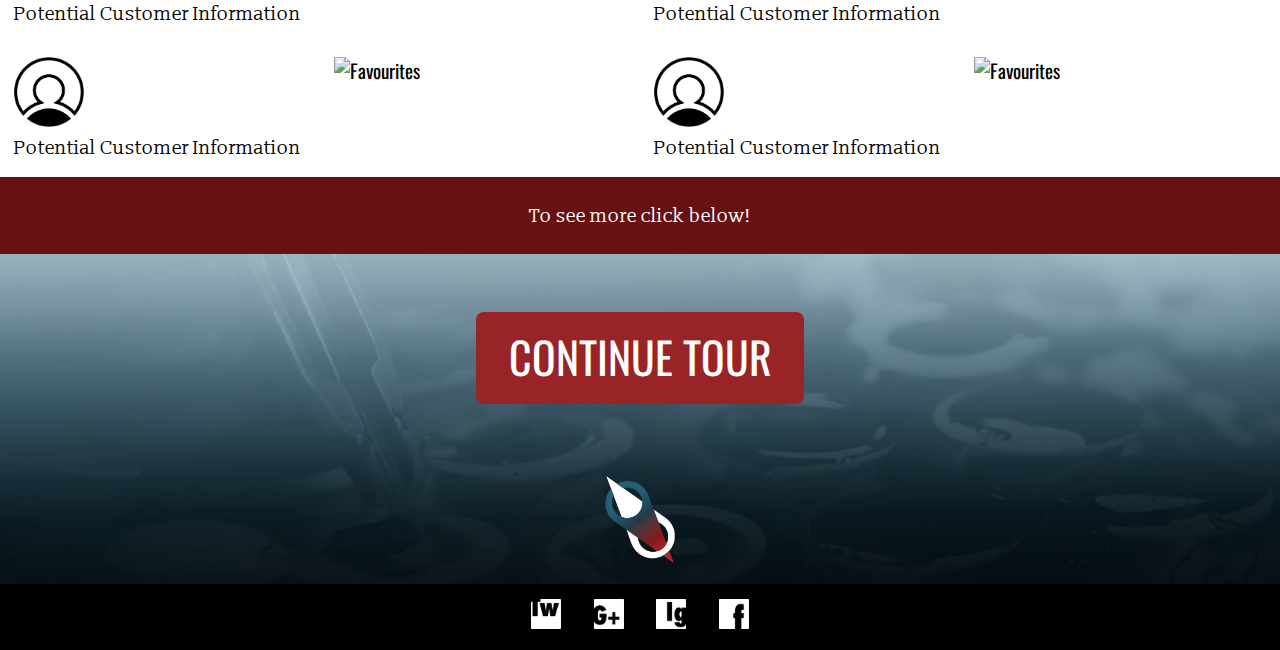
==== commit a292e993: "logos and icons fix" ====
--- a/index.html
+++ b/index.html
@@ -48,7 +48,7 @@
 			</div>
 
 		<div class="unit xs-1 s-1 m-1 l-1 xl-1 text-center push-0 pad-t-2">
-			<h2 class="push=0 zetta">MEET PEOPLE PASSIONATE WITH THEIR TATTOOS</h2>
+			<h2 class="push=0 zetta">MEET PEOPLE PASSIONATE ABOUT TATTOOS</h2>
 		</div>
 
 		<div class="unit xs-1 s-1 m-1 l-1 xl-1 text-center push-0 pad-t-2 island-2">
@@ -60,10 +60,10 @@
   
   <main role="main" id="main">
 		<div class="grid bg-2">
-			<a href="pricing.html" class="btn--light icon-link unit xs-1 s-1 m-1-2 l-1-2 xl-1-2 island-1-2">
+			<a  href="pricing.html" class="btn--light icon-link unit xs-1 s-1-2 m-1-2 l-1-2 xl-1-2 island-1-2">
 				<div class="grid">
 					<div class="unit xs-1-4 s-1-4 m-1-4 l-1-4 xl-1-4">
-						<img class="logo" src="image/price.png" alt="Iconography for the button">
+						<img class="logo" src="image/price.png" alt=" Iconography for the button">
 					</div>
 					<div class="unit xs-3-4 s-3-4 m-3-4 l-3-4 xl-3-4">
 						<h2>Pricing</h2>
@@ -164,7 +164,13 @@
 				<div class="unit xs-1 s-1 m-1-4 l-1-4 xl-1-4 island-1-2">
 					<img src="http://placehold.it/200x200" alt="Favourites">
 				</div>
-  	</div>
+  	    </div>
+
+       	  	<div class="grid bg-1">
+  				<div class="unit xs-1 s-1 m-1 l-1 xl-1 text-center island-1-2">
+  					<p class="lineheight-2">To see more click below!</p>
+  				</div>
+  			</div>
   </main>
 
 
--- a/css/main.css
+++ b/css/main.css
@@ -32,13 +32,14 @@
 }
 
 button{
-  border: 3px solid gray;
-  background-image: linear-gradient(white, gray);
+  border: 1px white;
+  background-color: #b7b7b7;
   font-size: 1rem;
   font-family: 'Oswald', sans-serif;
-  padding: 1em;
+  padding: .5em;
   border-radius: 5px;
   cursor: pointer;
+  color: black;
 }
 
 .billboard { 
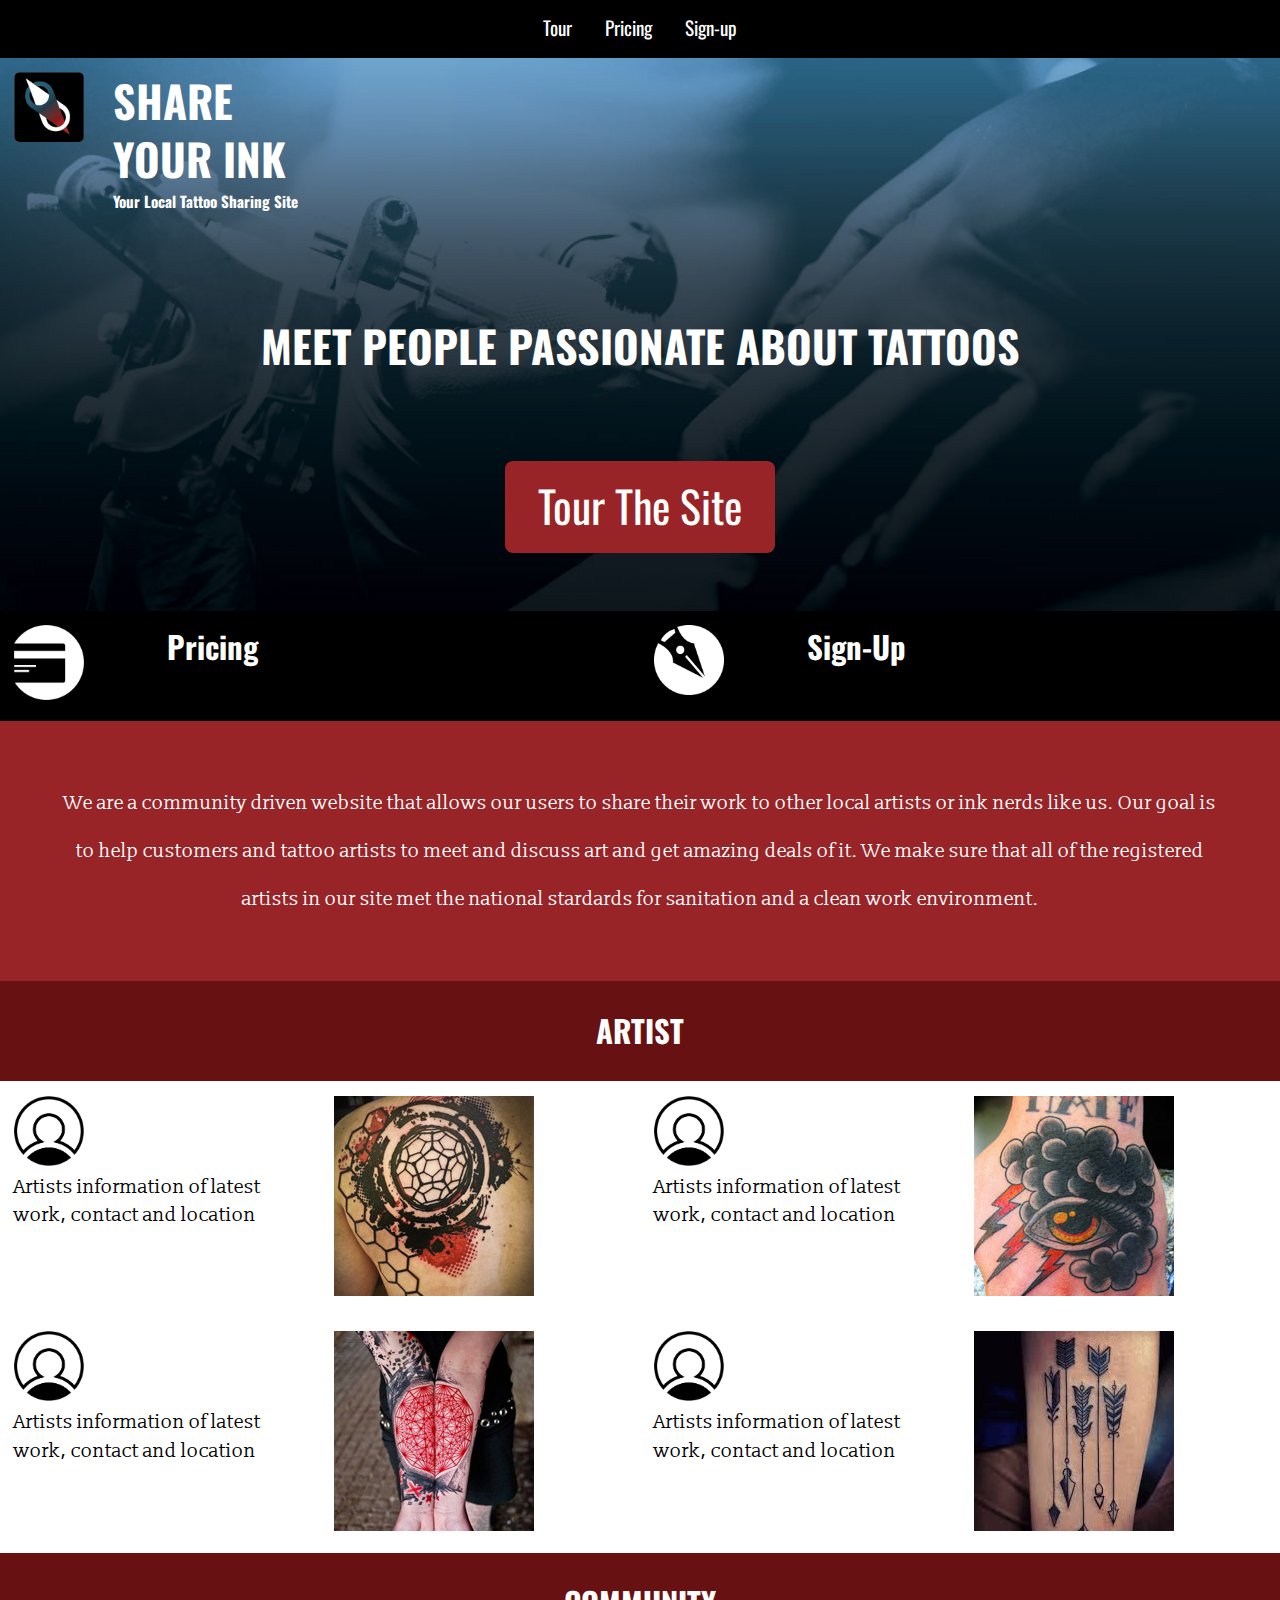
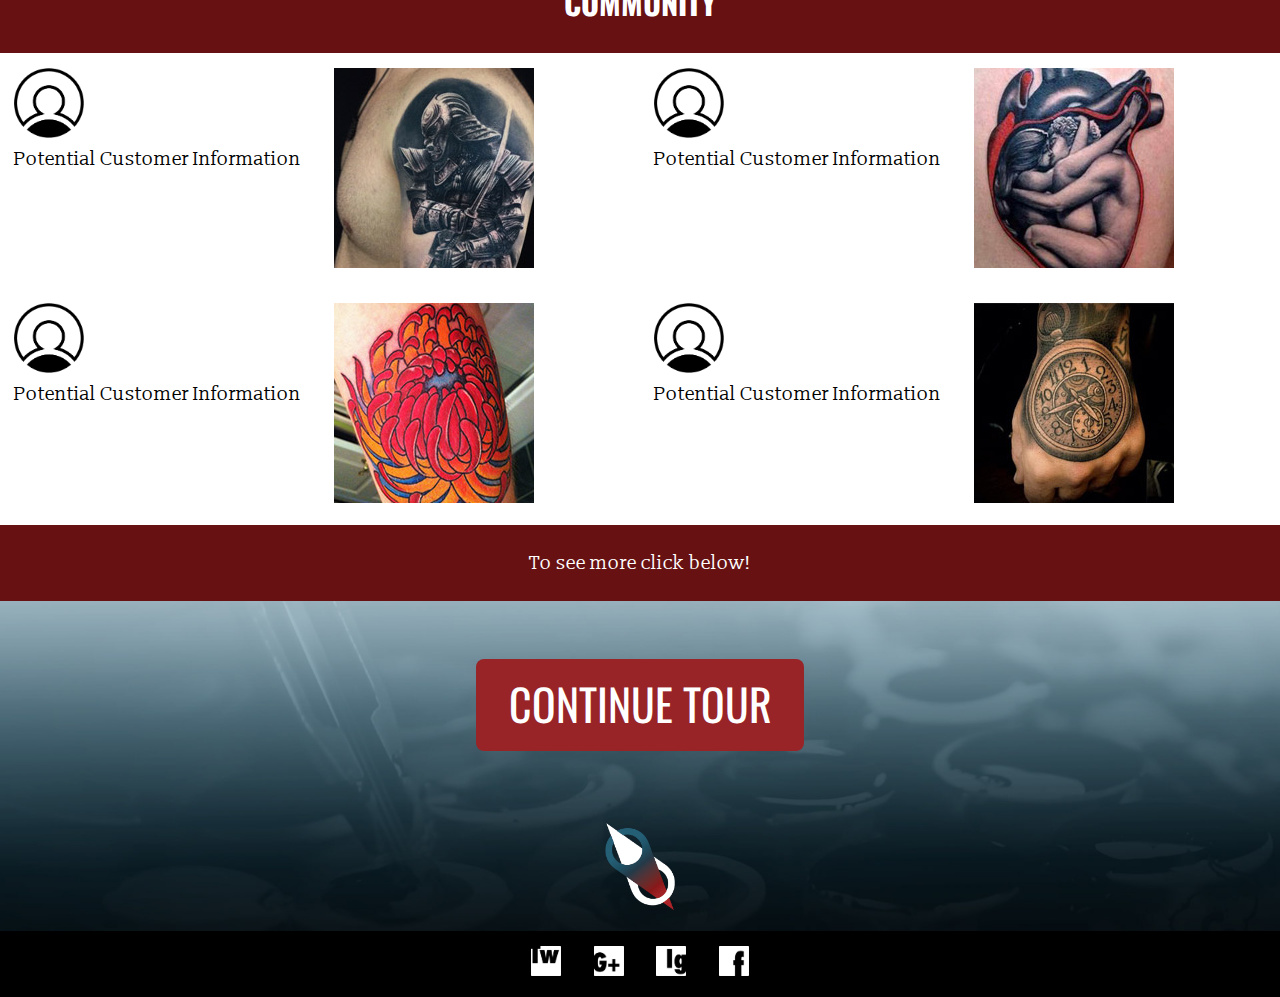
==== commit f47b06bd: "images" ====
--- a/index.html
+++ b/index.html
@@ -48,7 +48,7 @@
 			</div>
 
 		<div class="unit xs-1 s-1 m-1 l-1 xl-1 text-center push-0 pad-t-2">
-			<h2 class="push=0 zetta">MEET PEOPLE PASSIONATE ABOUT TATTOOS</h2>
+			<h2 class="push=0 yotta">MEET PEOPLE PASSIONATE ABOUT TATTOOS</h2>
 		</div>
 
 		<div class="unit xs-1 s-1 m-1 l-1 xl-1 text-center push-0 pad-t-2 island-2">
@@ -60,7 +60,7 @@
   
   <main role="main" id="main">
 		<div class="grid bg-2">
-			<a  href="pricing.html" class="btn--light icon-link unit xs-1 s-1-2 m-1-2 l-1-2 xl-1-2 island-1-2">
+			<a href="pricing .html" class="btn--light icon-link unit xs-1 s-1 m-1-2 l-1-2 xl-1-2 island-1-2">
 				<div class="grid">
 					<div class="unit xs-1-4 s-1-4 m-1-4 l-1-4 xl-1-4">
 						<img class="logo" src="image/price.png" alt=" Iconography for the button">
@@ -71,7 +71,7 @@
 				</div>
 			</a>
 
-			<a  href="signup.html" class="btn--light icon-link unit xs-1 s-1-2 m-1-2 l-1-2 xl-1-2 island-1-2">
+			<a  href="signup.html" class="btn--light icon-link unit xs-1 s-1 m-1-2 l-1-2 xl-1-2 island-1-2">
 				<div class="grid">
 					<div class="unit xs-1-4 s-1-4 m-1-4 l-1-4 xl-1-4">
 						<img class="logo" src="image/sign.png" alt=" Iconography for the button">
@@ -93,37 +93,37 @@
   	</div>
 
 	<div class="grid" id="infographic-desc">
-				<div class="unit xs-1 s-1 m-1-4 l-1-4 xl-1-4 island-1-2">	
-						<img class="logo" src="image/profile.png" alt="Profile picture"><p>Artists information of latest work, contact and location</p>
-					</div>
-
-				<div class="unit xs-1 s-1 m-1-4 l-1-4 xl-1-4 island-1-2">
-					<img src="http://placehold.it/200x200" alt="Sample of work">
-				</div>
-
-				<div class="unit xs-1 s-1 m-1-4 l-1-4 xl-1-4 island-1-2">
-						<img class="logo" src="image/profile.png" alt="Profile picture"><p>Artists information of latest work, contact and location</p>
-					</div>
-				
-				<div class="unit xs-1 s-1 m-1-4 l-1-4 xl-1-4 island-1-2">
-					<img src="http://placehold.it/200x200" alt="Sample of work">
-				</div>
-
-				<div class="unit xs-1 s-1 m-1-4 l-1-4 xl-1-4 island-1-2">
-						<img class="logo" src="image/profile.png" alt="Profile picture"><p>Artists information of latest work, contact and location</p>
-					</div>
-				
-				<div class="unit xs-1 s-1 m-1-4 l-1-4 xl-1-4 island-1-2">
-					<img src="http://placehold.it/200x200" alt="Sample of work">
-				</div>
-
-				<div class="unit xs-1 s-1 m-1-4 l-1-4 xl-1-4 island-1-2">
-						<img class="logo" src="image/profile.png" alt="Profile picture"><p>Artists information of latest work, contact and location</p>
-					</div>
-				
-				<div class="unit xs-1 s-1 m-1-4 l-1-4 xl-1-4 island-1-2">
-					<img src="http://placehold.it/200x200" alt="Profile picture">
-				</div>
+				<div class="unit xs-1 s-1 m-1-2 l-1-4 xl-1-4 island-1-2">	
+						<img class="logo" src="image/profile.png" alt="Profile picture"><p>Artists information of latest work, contact and location</p>
+					</div>
+
+				<div class="unit xs-1 s-1 m-1-2 l-1-4 xl-1-4 island-1-2">
+					<img src="image/img-1.jpg" alt="Sample of work">
+				</div>
+
+				<div class="unit xs-1 s-1 m-1-2 l-1-4 xl-1-4 island-1-2">
+						<img class="logo" src="image/profile.png" alt="Profile picture"><p>Artists information of latest work, contact and location</p>
+					</div>
+				
+				<div class="unit xs-1 s-1 m-1-2 l-1-4 xl-1-4 island-1-2">
+					<img src="image/img-2.jpg"  alt="Sample of work">
+				</div>
+
+				<div class="unit xs-1 s-1 m-1-2 l-1-4 xl-1-4 island-1-2">
+						<img class="logo" src="image/profile.png" alt="Profile picture"><p>Artists information of latest work, contact and location</p>
+					</div>
+				
+				<div class="unit xs-1 s-1 m-1-2 l-1-4 xl-1-4 island-1-2">
+					<img src="image/img-3.jpg" alt="Sample of work">
+				</div>
+
+				<div class="unit xs-1 s-1 m-1-2 l-1-4 xl-1-4 island-1-2">
+						<img class="logo" src="image/profile.png" alt="Profile picture"><p>Artists information of latest work, contact and location</p>
+					</div>
+				<div class="unit xs-1 s-1 m-1-2 l-1-4 xl-1-4 island-1-2">
+					<img src="image/img-4.jpg" alt="Sample of work">
+				</div>
+
   			</div>
 
   	<div class="grid bg-1">
@@ -133,36 +133,36 @@
 
 
 		<div class="grid" id="infographic-desc">
-				<div class="unit xs-1 s-1 m-1-4 l-1-4 xl-1-4 island-1-2">
-						<img class="logo" src="image/profile.png" alt="Profile picture"><p>Potential Customer Information</p>
-					</div>
-				
-				<div class="unit xs-1 s-1 m-1-4 l-1-4 xl-1-4 island-1-2">
-					<img src="http://placehold.it/200x200" alt="Favorites">
-				</div>
-
-				<div class="unit xs-1 s-1 m-1-4 l-1-4 xl-1-4 island-1-2">
-						<img class="logo" src="image/profile.png" alt="Profile picture"><p>Potential Customer Information</p>
-					</div>
-				
-				<div class="unit xs-1 s-1 m-1-4 l-1-4 xl-1-4 island-1-2">
-					<img src="http://placehold.it/200x200" alt="Favourites">
-				</div>
-
-				<div class="unit xs-1 s-1 m-1-4 l-1-4 xl-1-4 island-1-2">
-						<img class="logo" src="image/profile.png" alt="Profile picture"><p>Potential Customer Information</p>
-					</div>
-				
-				<div class="unit xs-1 s-1-1 m-1-4 l-1-4 xl-1-4 island-1-2">
-					<img src="http://placehold.it/200x200" alt="Favourites">
-				</div>
-
-				<div class="unit xs-1 s-1-4 m-1-4 l-1-4 xl-1-4 island-1-2">
-						<img class="logo" src="image/profile.png" alt="Profile picture"><p>Potential Customer Information</p>
-					</div>
-				
-				<div class="unit xs-1 s-1 m-1-4 l-1-4 xl-1-4 island-1-2">
-					<img src="http://placehold.it/200x200" alt="Favourites">
+				<div class="unit xs-1 s-1 m-1-2 l-1-4 xl-1-4 island-1-2">
+						<img class="logo" src="image/profile.png" alt="Profile picture"><p>Potential Customer Information</p>
+					</div>
+				
+				<div class="unit xs-1 s-1 m-1-2 l-1-4 xl-1-4 island-1-2">
+					<img src="image/img-5.jpg" alt="Favorites">
+				</div>
+
+				<div class="unit xs-1 s-1 m-1-2 l-1-4 xl-1-4 island-1-2">
+						<img class="logo" src="image/profile.png" alt="Profile picture"><p>Potential Customer Information</p>
+					</div>
+				
+				<div class="unit xs-1 s-1 m-1-2 l-1-4 xl-1-4 island-1-2">
+					<img src="image/img-6.jpg" alt="Favourites">
+				</div>
+
+				<div class="unit xs-1 s-1 m-1-2 l-1-4 xl-1-4 island-1-2">
+						<img class="logo" src="image/profile.png" alt="Profile picture"><p>Potential Customer Information</p>
+					</div>
+				
+				<div class="unit xs-1 s-1-1 m-1-2 l-1-4 xl-1-4 island-1-2">
+					<img src="image/img-7.jpg" alt="Favourites">
+				</div>
+
+				<div class="unit xs-1 s-1-4 m-1-2 l-1-4 xl-1-4 island-1-2">
+						<img class="logo" src="image/profile.png" alt="Profile picture"><p>Potential Customer Information</p>
+					</div>
+				
+				<div class="unit xs-1 s-1 m-1-2 l-1-4 xl-1-4 island-1-2">
+					<img src="image/img-8.jpg" alt="Favourites">
 				</div>
   	    </div>
 
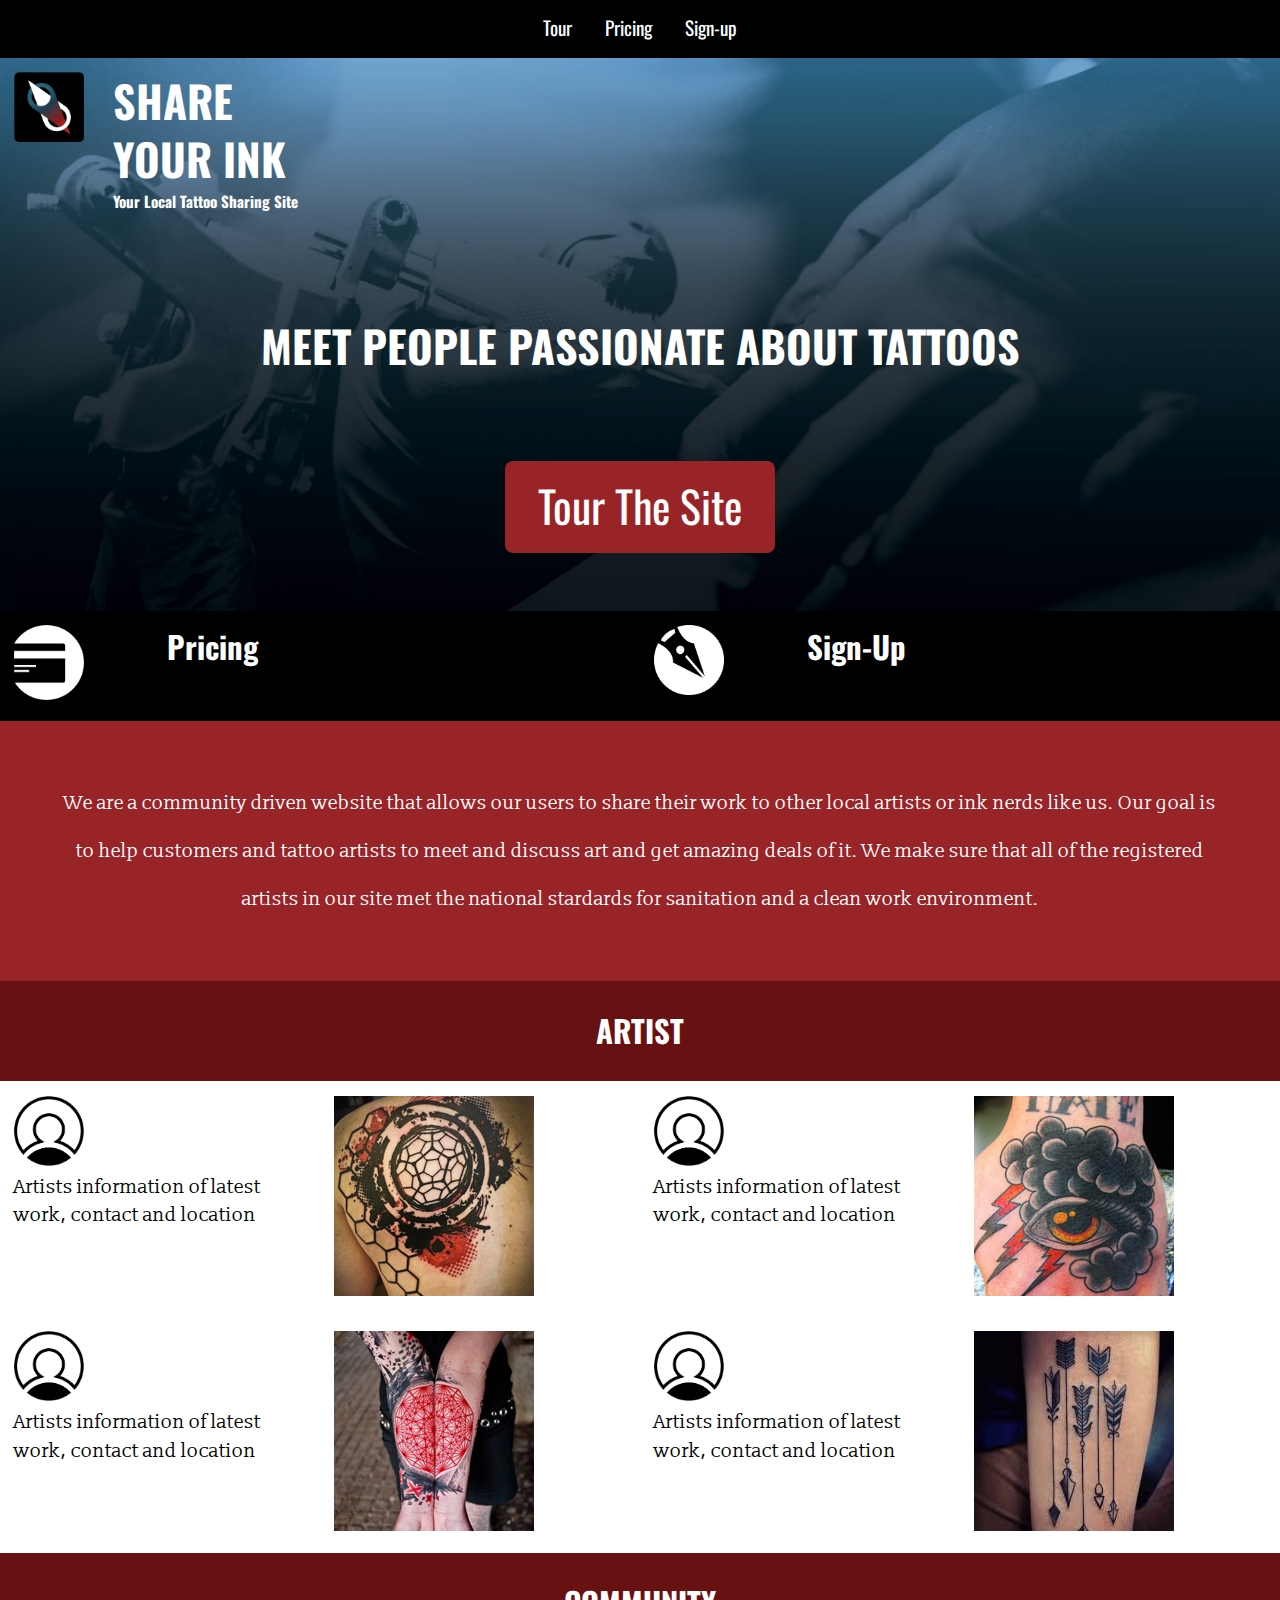
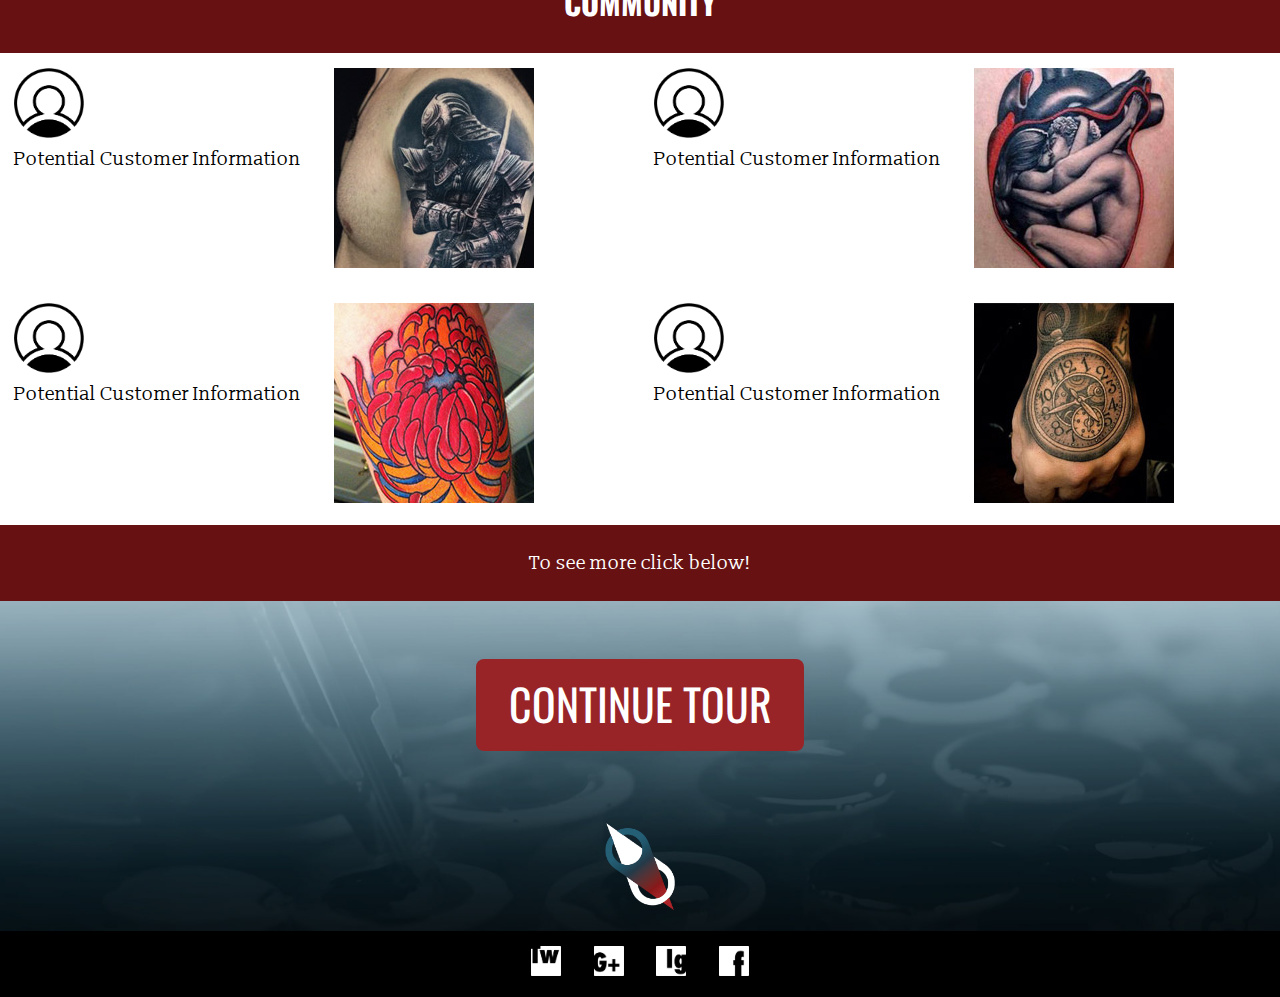
==== commit cbcf1e83: "optimized images" ====
--- a/index.html
+++ b/index.html
@@ -60,7 +60,7 @@
   
   <main role="main" id="main">
 		<div class="grid bg-2">
-			<a href="pricing .html" class="btn--light icon-link unit xs-1 s-1 m-1-2 l-1-2 xl-1-2 island-1-2">
+			<a href="pricing.html" class="btn--light icon-link unit xs-1 s-1 m-1-2 l-1-2 xl-1-2 island-1-2">
 				<div class="grid">
 					<div class="unit xs-1-4 s-1-4 m-1-4 l-1-4 xl-1-4">
 						<img class="logo" src="image/price.png" alt=" Iconography for the button">
@@ -92,7 +92,7 @@
   		</div>
   	</div>
 
-	<div class="grid" id="infographic-desc">
+	<div class="grid bg-3" id="infographic-desc">
 				<div class="unit xs-1 s-1 m-1-2 l-1-4 xl-1-4 island-1-2">	
 						<img class="logo" src="image/profile.png" alt="Profile picture"><p>Artists information of latest work, contact and location</p>
 					</div>
@@ -132,7 +132,7 @@
   	</div>
 
 
-		<div class="grid" id="infographic-desc">
+		<div class="grid bg-3" id="infographic-desc">
 				<div class="unit xs-1 s-1 m-1-2 l-1-4 xl-1-4 island-1-2">
 						<img class="logo" src="image/profile.png" alt="Profile picture"><p>Potential Customer Information</p>
 					</div>
--- a/css/main.css
+++ b/css/main.css
@@ -10,6 +10,7 @@
 	margin: 0;
 	padding: 0;
 	font-family: 'Oswald', sans-serif;
+  background-color: black;
 }
 
 label{
@@ -96,6 +97,10 @@
 	background-color: #982428;
 }
 
+.bg-3{
+  background-color: white;
+}
+
 @media only screen and (min-width: 38em) {
 
   html {
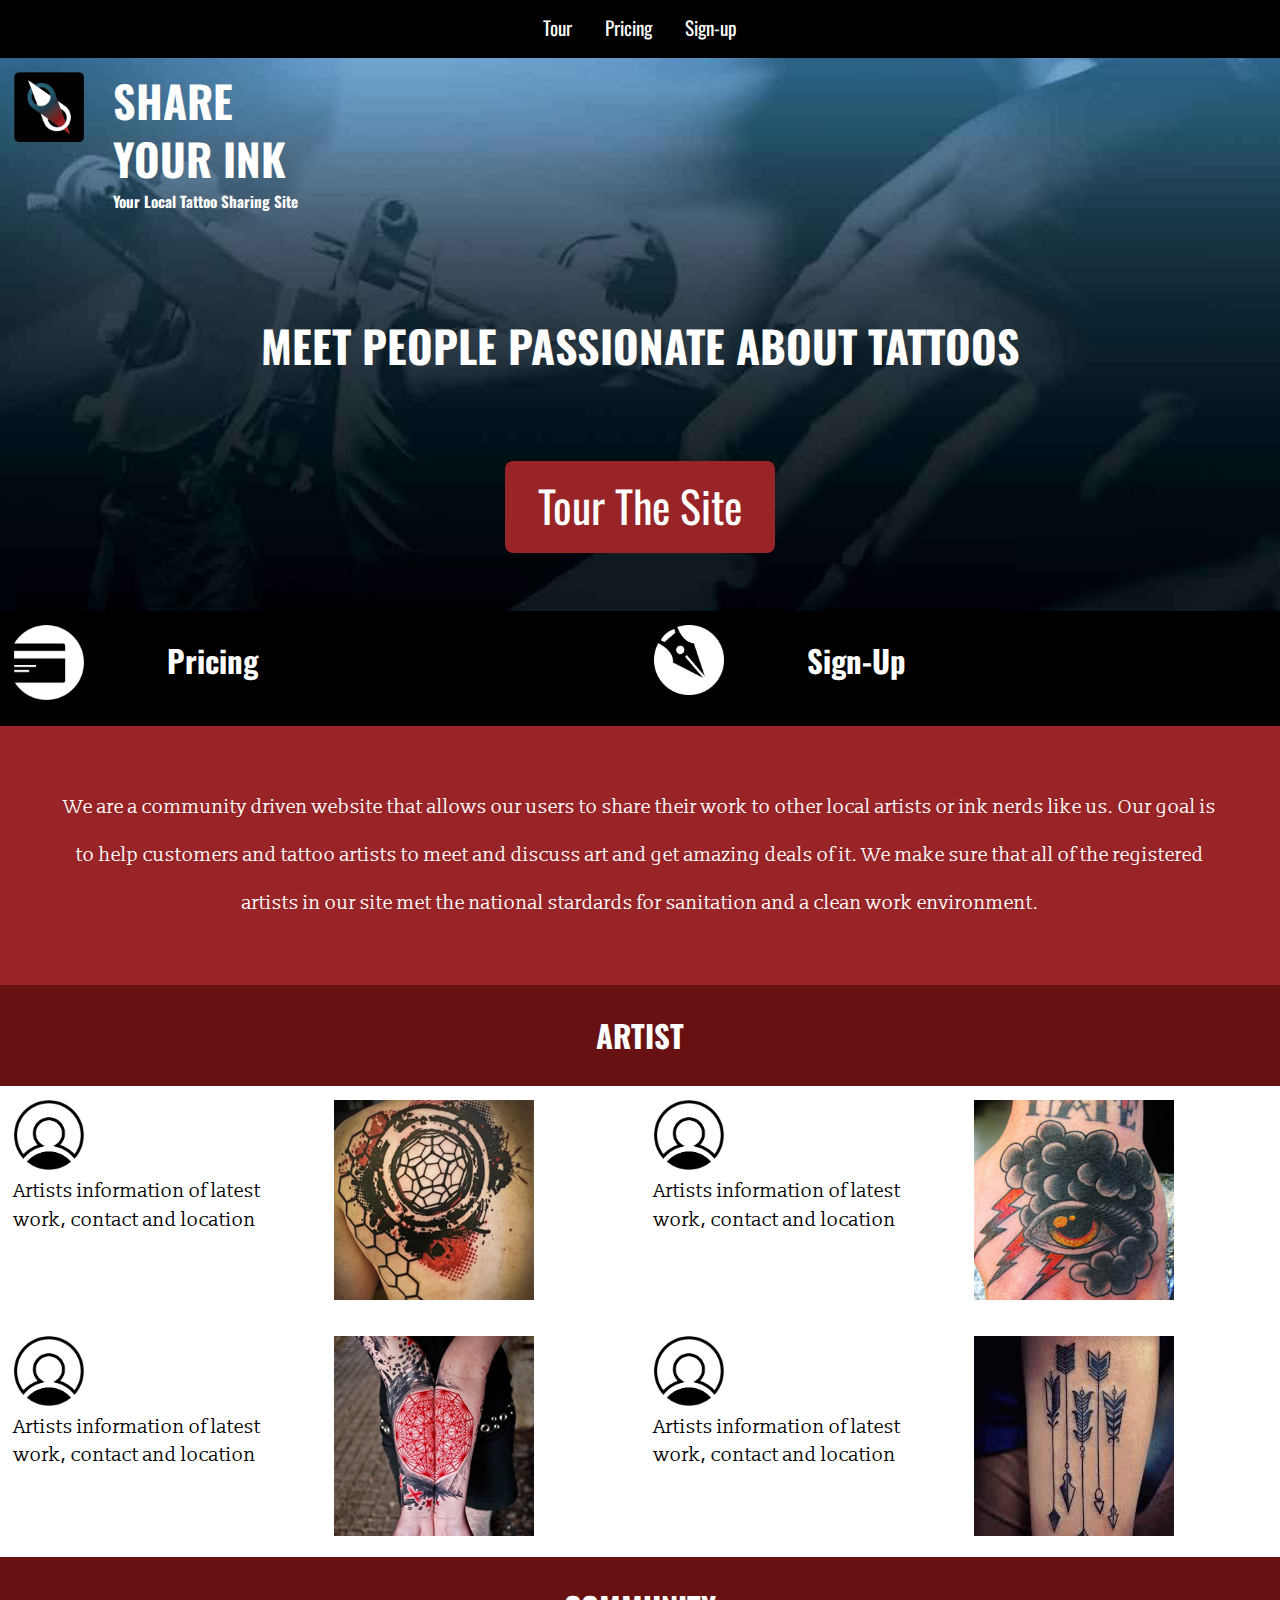
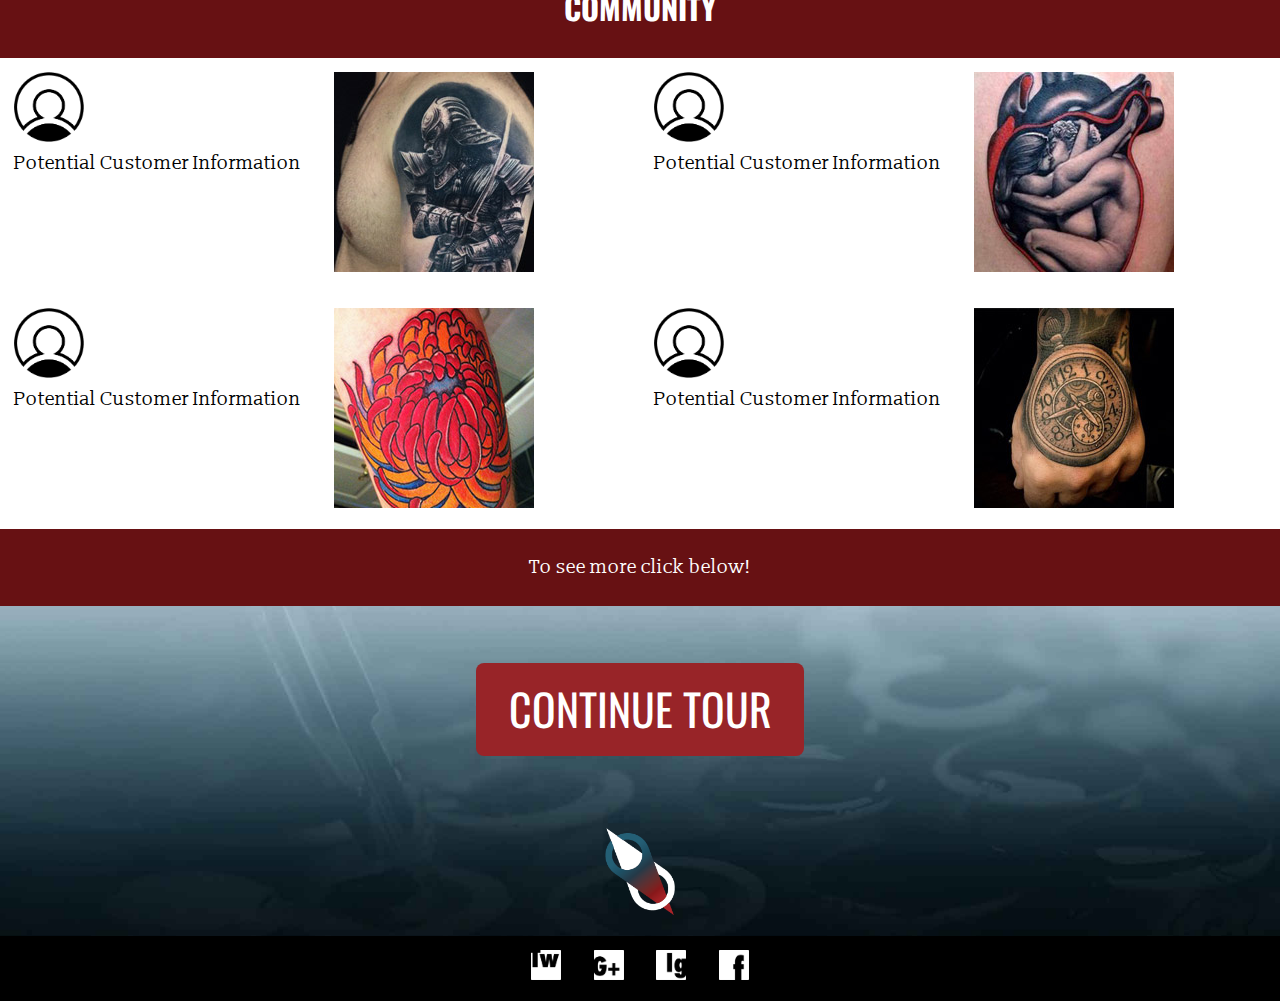
==== commit 284175e7: "selection option" ====
--- a/index.html
+++ b/index.html
@@ -65,7 +65,7 @@
 					<div class="unit xs-1-4 s-1-4 m-1-4 l-1-4 xl-1-4">
 						<img class="logo" src="image/price.png" alt=" Iconography for the button">
 					</div>
-					<div class="unit xs-3-4 s-3-4 m-3-4 l-3-4 xl-3-4">
+					<div class="unit xs-3-4 s-3-4 m-3-4 l-3-4 xl-3-4 pad-t-1-2">
 						<h2>Pricing</h2>
 					</div>
 				</div>
@@ -76,7 +76,7 @@
 					<div class="unit xs-1-4 s-1-4 m-1-4 l-1-4 xl-1-4">
 						<img class="logo" src="image/sign.png" alt=" Iconography for the button">
 					</div>
-					<div class="unit xs-3-4 s-3-4 m-3-4 l-3-4 xl-3-4">
+					<div class="unit xs-3-4 s-3-4 m-3-4 l-3-4 xl-3-4 pad-t-1-2">
 						<h2>Sign-Up</h2>
 					</div>
 				</div>
--- a/css/main.css
+++ b/css/main.css
@@ -101,6 +101,10 @@
   background-color: white;
 }
 
+select{
+  width: 100px;
+}
+
 @media only screen and (min-width: 38em) {
 
   html {
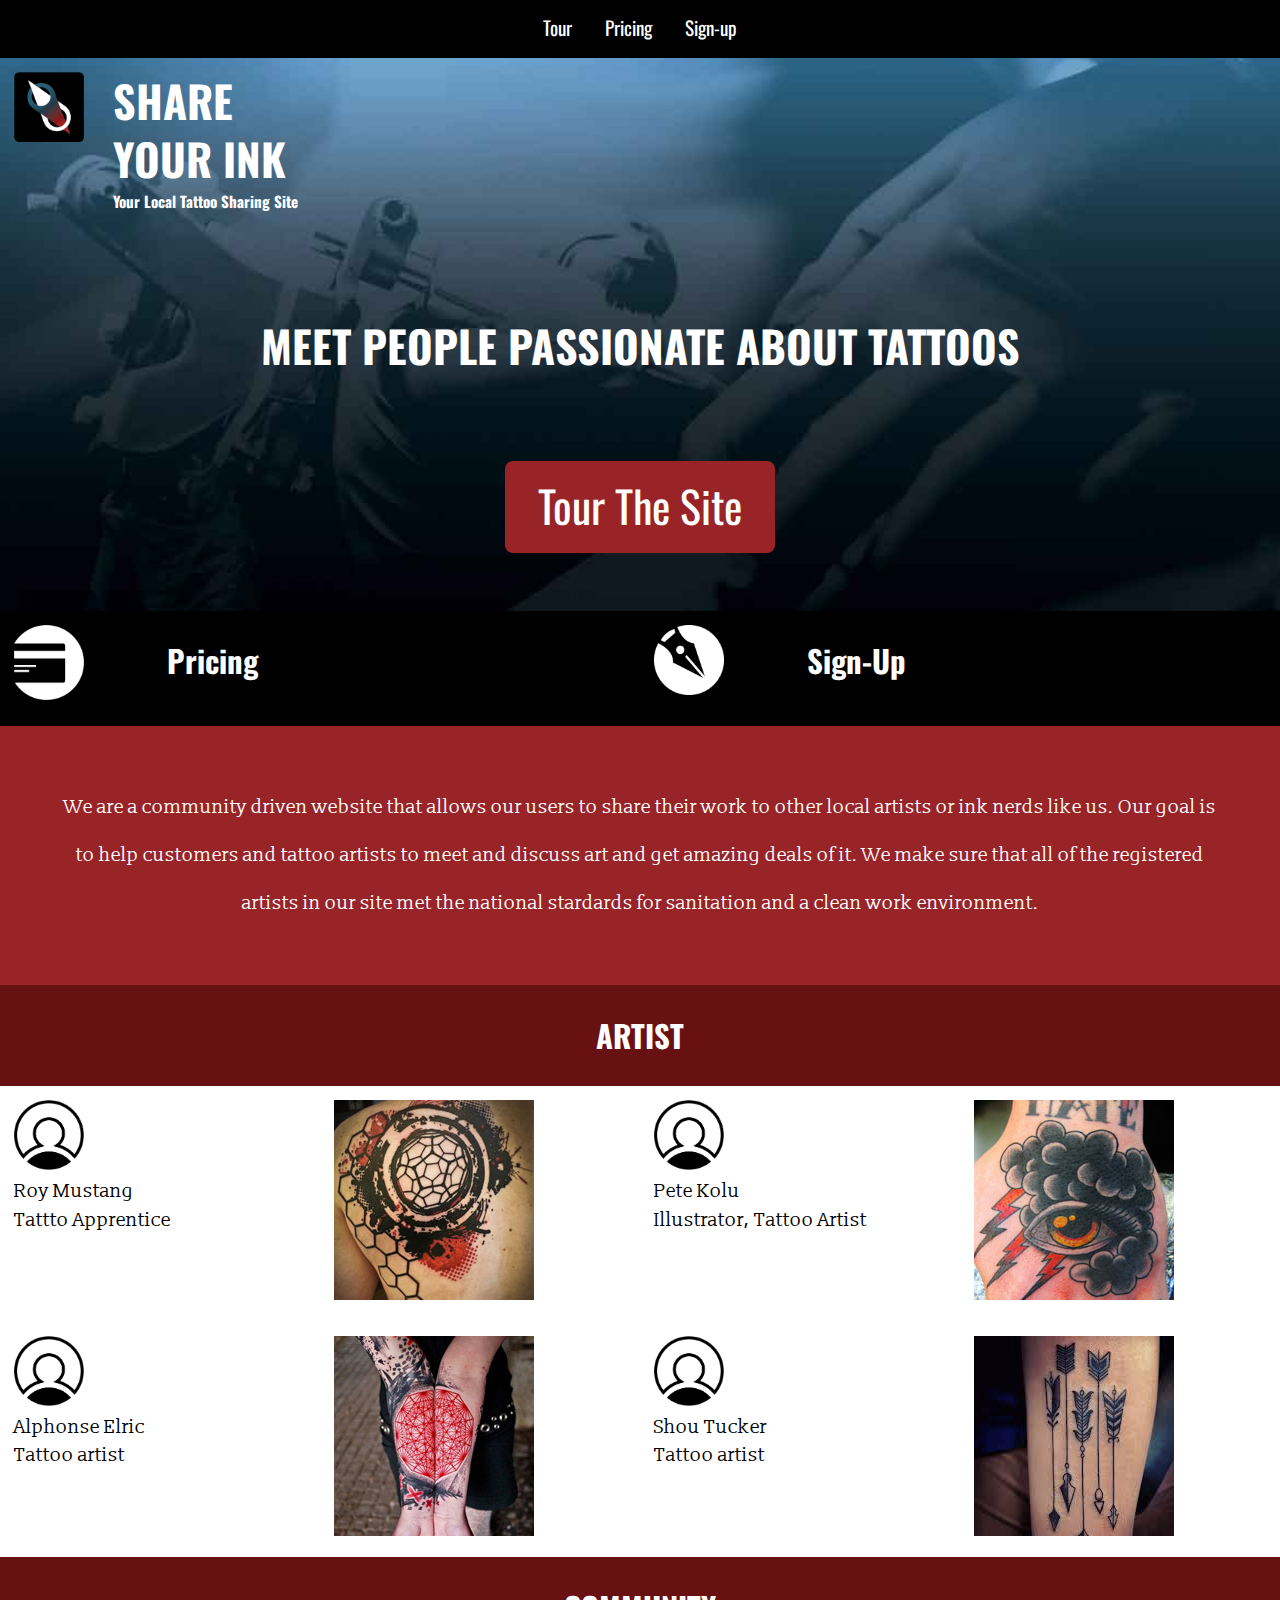
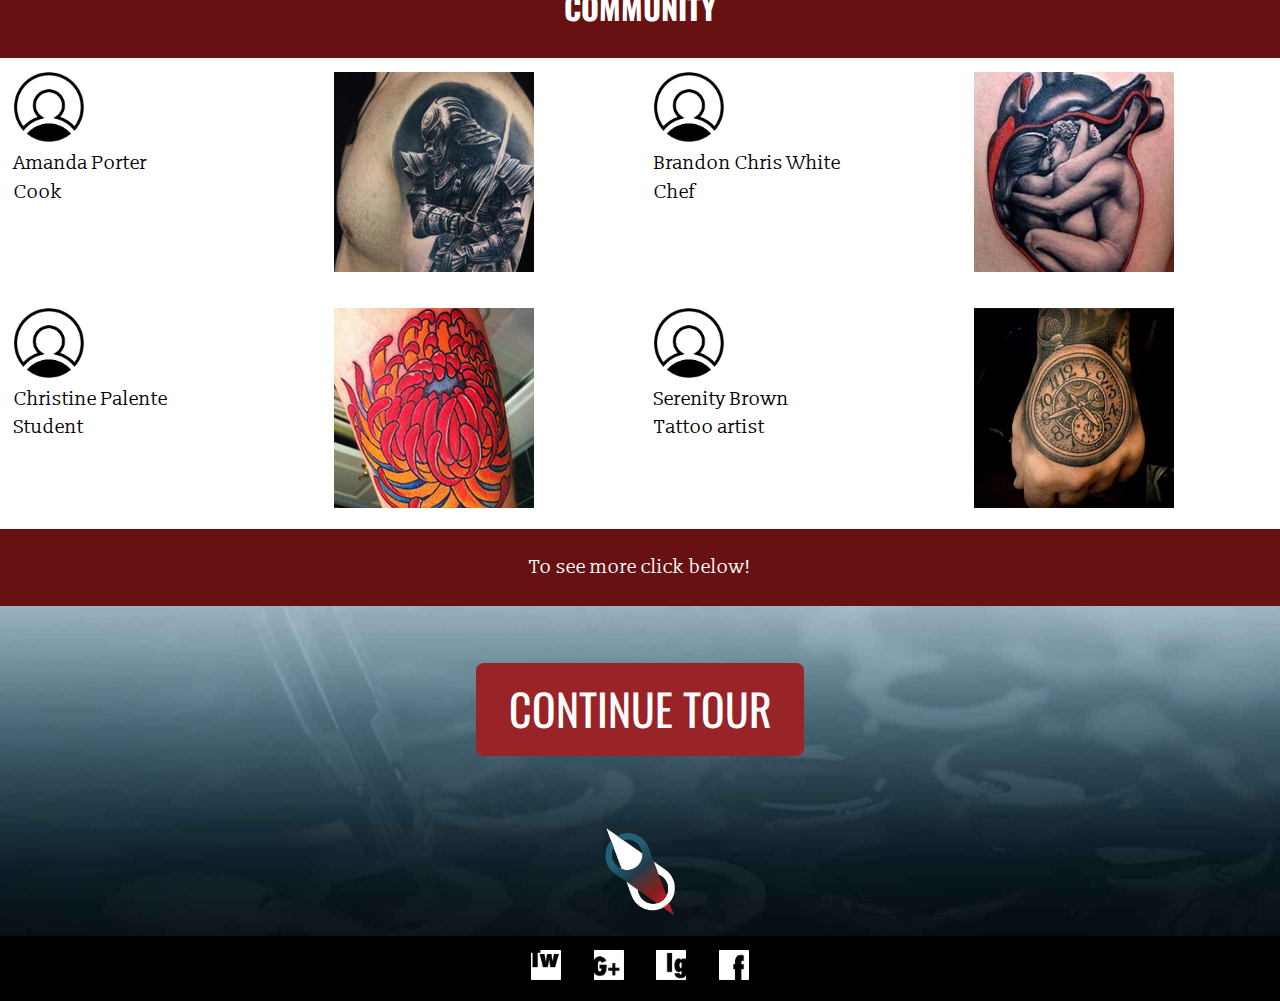
==== commit ed067cf8: "added information" ====
--- a/index.html
+++ b/index.html
@@ -94,7 +94,7 @@
 
 	<div class="grid bg-3" id="infographic-desc">
 				<div class="unit xs-1 s-1 m-1-2 l-1-4 xl-1-4 island-1-2">	
-						<img class="logo" src="image/profile.png" alt="Profile picture"><p>Artists information of latest work, contact and location</p>
+						<img class="logo" src="image/profile.png" alt="Profile picture"><p>Roy Mustang<br>Tattto Apprentice</p>
 					</div>
 
 				<div class="unit xs-1 s-1 m-1-2 l-1-4 xl-1-4 island-1-2">
@@ -102,7 +102,7 @@
 				</div>
 
 				<div class="unit xs-1 s-1 m-1-2 l-1-4 xl-1-4 island-1-2">
-						<img class="logo" src="image/profile.png" alt="Profile picture"><p>Artists information of latest work, contact and location</p>
+						<img class="logo" src="image/profile.png" alt="Profile picture"><p>Pete Kolu<br>Illustrator, Tattoo Artist</p>
 					</div>
 				
 				<div class="unit xs-1 s-1 m-1-2 l-1-4 xl-1-4 island-1-2">
@@ -110,7 +110,7 @@
 				</div>
 
 				<div class="unit xs-1 s-1 m-1-2 l-1-4 xl-1-4 island-1-2">
-						<img class="logo" src="image/profile.png" alt="Profile picture"><p>Artists information of latest work, contact and location</p>
+						<img class="logo" src="image/profile.png" alt="Profile picture"><p>Alphonse Elric<br>Tattoo artist</p>
 					</div>
 				
 				<div class="unit xs-1 s-1 m-1-2 l-1-4 xl-1-4 island-1-2">
@@ -118,7 +118,7 @@
 				</div>
 
 				<div class="unit xs-1 s-1 m-1-2 l-1-4 xl-1-4 island-1-2">
-						<img class="logo" src="image/profile.png" alt="Profile picture"><p>Artists information of latest work, contact and location</p>
+						<img class="logo" src="image/profile.png" alt="Profile picture"><p>Shou Tucker<br>Tattoo artist</p>
 					</div>
 				<div class="unit xs-1 s-1 m-1-2 l-1-4 xl-1-4 island-1-2">
 					<img src="image/img-4.jpg" alt="Sample of work">
@@ -134,7 +134,7 @@
 
 		<div class="grid bg-3" id="infographic-desc">
 				<div class="unit xs-1 s-1 m-1-2 l-1-4 xl-1-4 island-1-2">
-						<img class="logo" src="image/profile.png" alt="Profile picture"><p>Potential Customer Information</p>
+						<img class="logo" src="image/profile.png" alt="Profile picture"><p>Amanda Porter<br>Cook</p>
 					</div>
 				
 				<div class="unit xs-1 s-1 m-1-2 l-1-4 xl-1-4 island-1-2">
@@ -142,7 +142,7 @@
 				</div>
 
 				<div class="unit xs-1 s-1 m-1-2 l-1-4 xl-1-4 island-1-2">
-						<img class="logo" src="image/profile.png" alt="Profile picture"><p>Potential Customer Information</p>
+						<img class="logo" src="image/profile.png" alt="Profile picture"><p>Brandon Chris White<br>Chef</p>
 					</div>
 				
 				<div class="unit xs-1 s-1 m-1-2 l-1-4 xl-1-4 island-1-2">
@@ -150,7 +150,8 @@
 				</div>
 
 				<div class="unit xs-1 s-1 m-1-2 l-1-4 xl-1-4 island-1-2">
-						<img class="logo" src="image/profile.png" alt="Profile picture"><p>Potential Customer Information</p>
+						<img class="logo" src="image/profile.png" alt="Profile picture"><p>Christine Palente<br>Student</p>
+
 					</div>
 				
 				<div class="unit xs-1 s-1-1 m-1-2 l-1-4 xl-1-4 island-1-2">
@@ -158,7 +159,7 @@
 				</div>
 
 				<div class="unit xs-1 s-1-4 m-1-2 l-1-4 xl-1-4 island-1-2">
-						<img class="logo" src="image/profile.png" alt="Profile picture"><p>Potential Customer Information</p>
+						<img class="logo" src="image/profile.png" alt="Profile picture"><p>Serenity Brown<br>Tattoo artist</p>
 					</div>
 				
 				<div class="unit xs-1 s-1 m-1-2 l-1-4 xl-1-4 island-1-2">
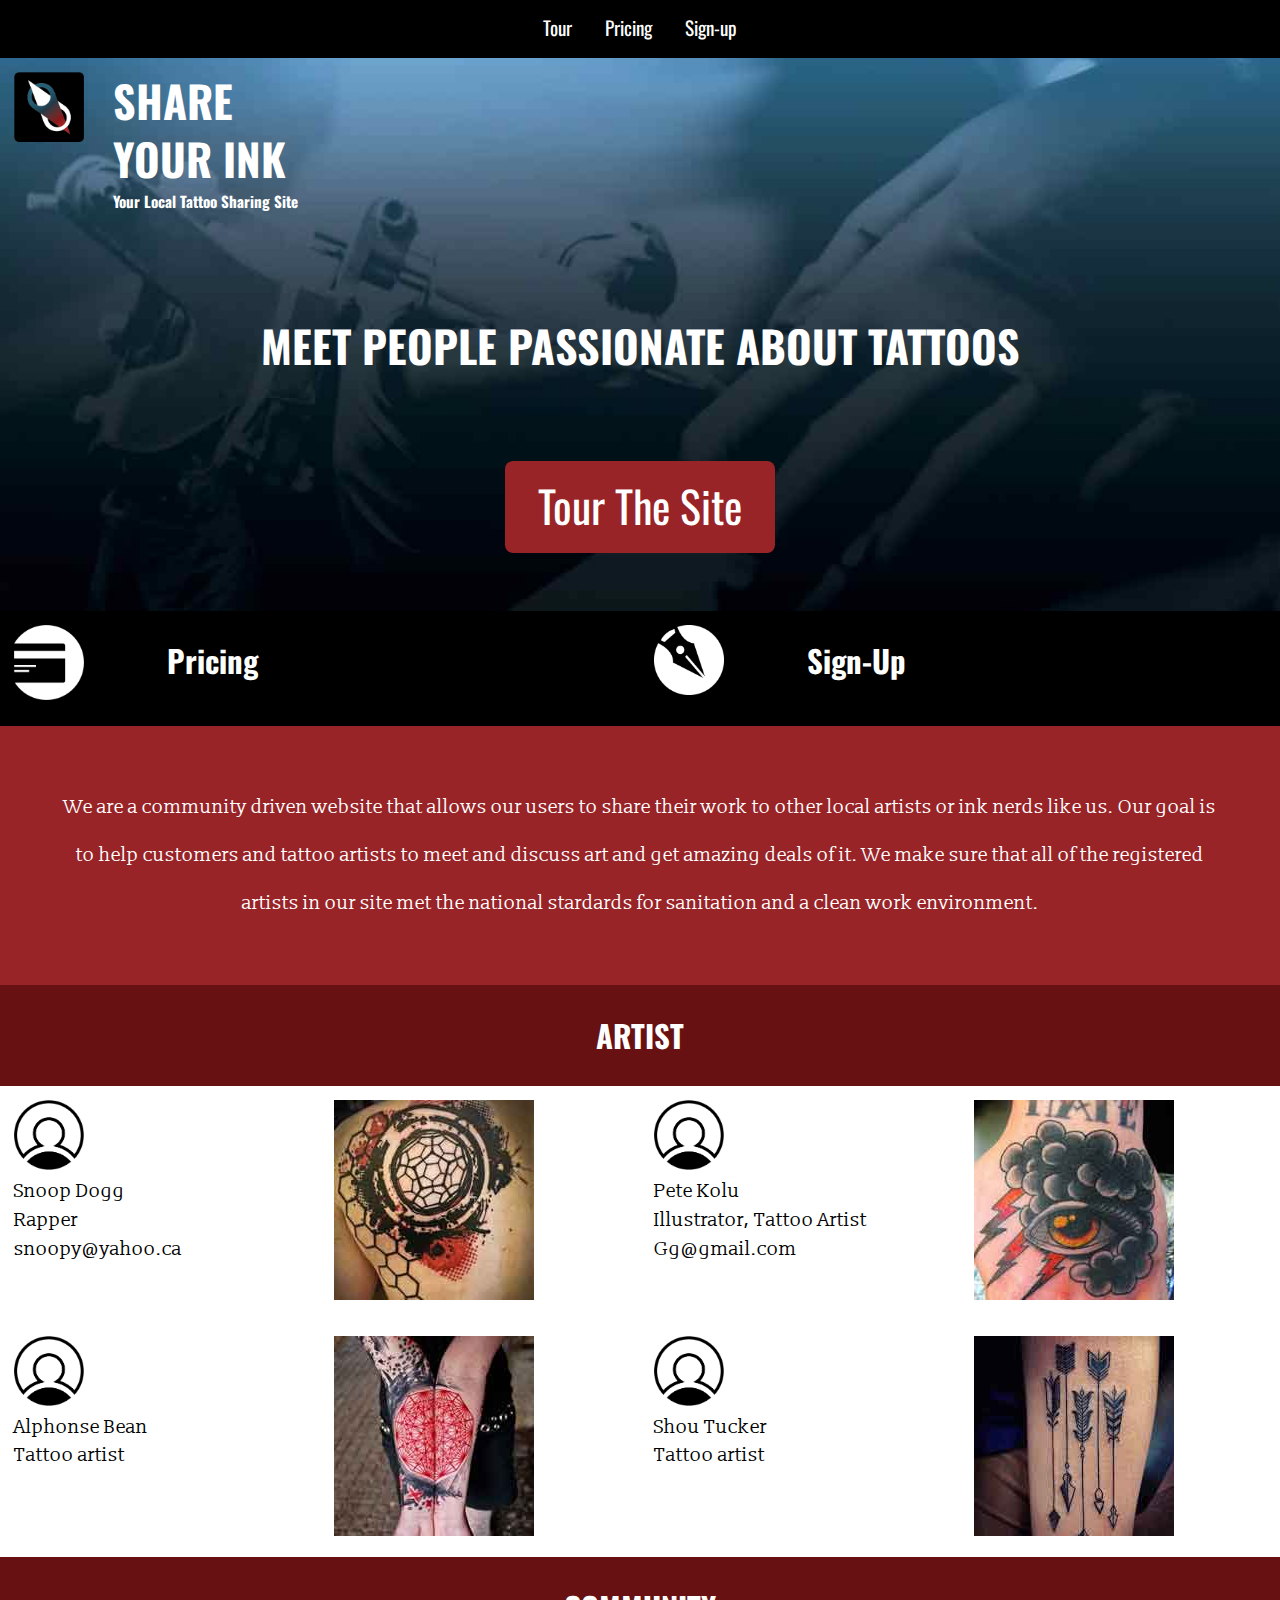
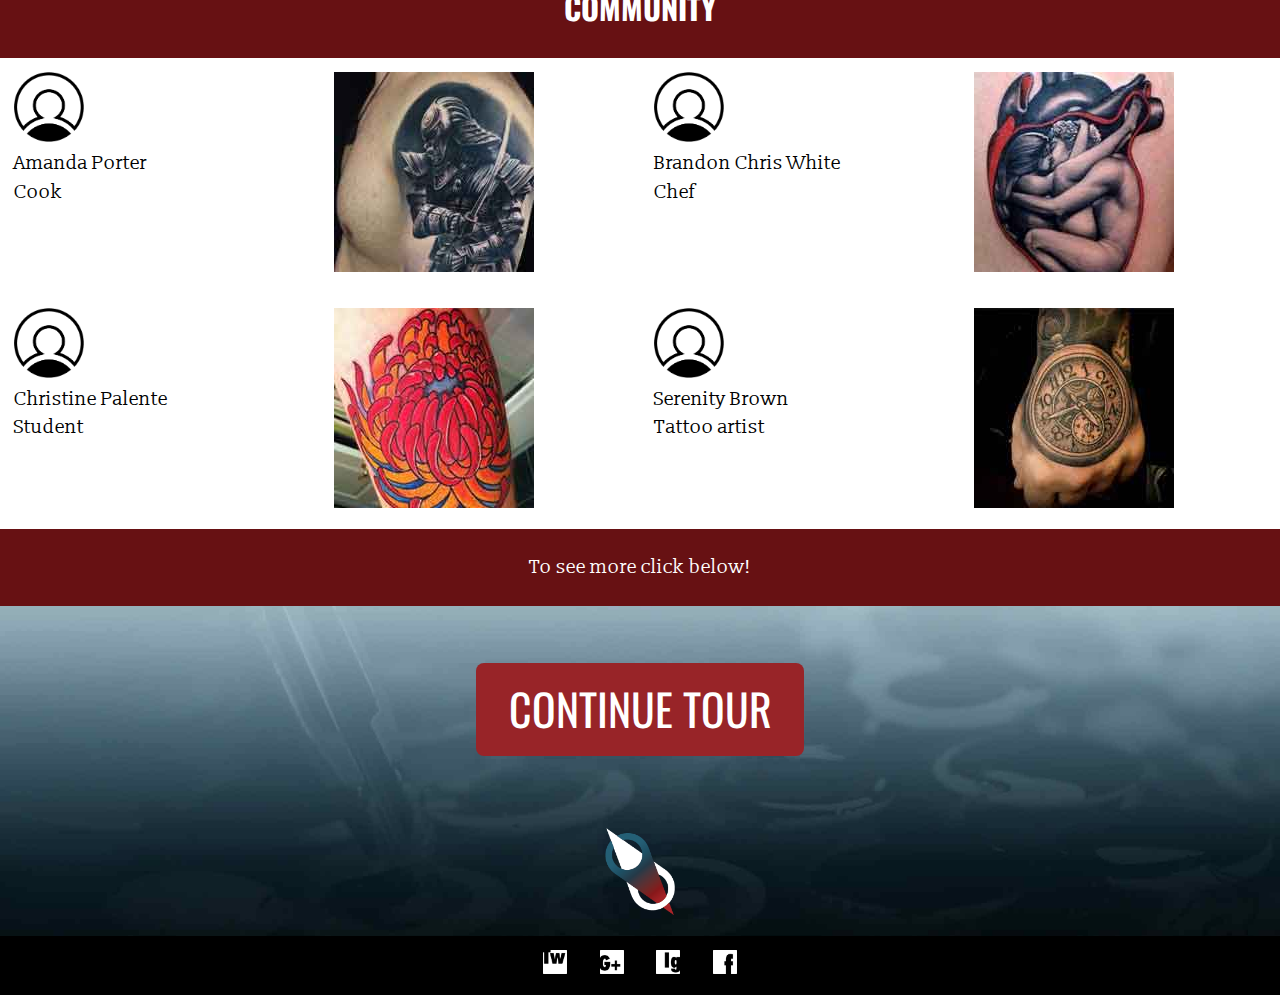
==== commit c39ffa0b: "footer icons change in size" ====
--- a/index.html
+++ b/index.html
@@ -94,7 +94,7 @@
 
 	<div class="grid bg-3" id="infographic-desc">
 				<div class="unit xs-1 s-1 m-1-2 l-1-4 xl-1-4 island-1-2">	
-						<img class="logo" src="image/profile.png" alt="Profile picture"><p>Roy Mustang<br>Tattto Apprentice</p>
+						<img class="logo" src="image/profile.png" alt="Profile picture"><p>Snoop Dogg <br>Rapper<br>snoopy@yahoo.ca</p>
 					</div>
 
 				<div class="unit xs-1 s-1 m-1-2 l-1-4 xl-1-4 island-1-2">
@@ -102,7 +102,7 @@
 				</div>
 
 				<div class="unit xs-1 s-1 m-1-2 l-1-4 xl-1-4 island-1-2">
-						<img class="logo" src="image/profile.png" alt="Profile picture"><p>Pete Kolu<br>Illustrator, Tattoo Artist</p>
+						<img class="logo" src="image/profile.png" alt="Profile picture"><p>Pete Kolu<br>Illustrator, Tattoo Artist<br>Gg@gmail.com</p>
 					</div>
 				
 				<div class="unit xs-1 s-1 m-1-2 l-1-4 xl-1-4 island-1-2">
@@ -110,7 +110,7 @@
 				</div>
 
 				<div class="unit xs-1 s-1 m-1-2 l-1-4 xl-1-4 island-1-2">
-						<img class="logo" src="image/profile.png" alt="Profile picture"><p>Alphonse Elric<br>Tattoo artist</p>
+						<img class="logo" src="image/profile.png" alt="Profile picture"><p>Alphonse Bean<br>Tattoo artist</p>
 					</div>
 				
 				<div class="unit xs-1 s-1 m-1-2 l-1-4 xl-1-4 island-1-2">
@@ -193,19 +193,19 @@
 				<nav>
 					<ul class="list-group list-group--inline text-center">
 						<li class="island-1-2"> 
-							<a href="#"><img class="logo-2" src="image/tweet.png"></a>
-						</li>
-						
-						<li class="island-1-2">
-							<a href="#"><img class="logo-2" src="image/google.png"></a>
-						</li>
-						
-						<li class="island-1-2">
-							<a href="#"><img class="logo-2" src="image/ig.png"></a>
-						</li>
-
-						<li class="island-1-2">
-							<a href="#"><img class="logo-2" src="image/fb-logo.png"></a>
+							<a href="#"><img class="i--24" src="image/tweet.png"></a>
+						</li>
+						
+						<li class="island-1-2">
+							<a href="#"><img class="i--24" src="image/google.png"></a>
+						</li>
+						
+						<li class="island-1-2">
+							<a href="#"><img class="i--24" src="image/ig.png"></a>
+						</li>
+
+						<li class="island-1-2">
+							<a href="#"><img class="i--24" src="image/fb-logo.png"></a>
 						</li>		
 
 					</ul>
--- a/css/module.css
+++ b/css/module.css
@@ -174,6 +174,17 @@
 
 .media__img--stacked {
   float: none;
+}
+
+.visually-hidden {
+  height: 1px;
+  margin: -1px;
+  overflow: hidden;
+  padding: 0;
+  position: absolute;
+  width: 1px;
+  border: 0;
+  clip: rect(0 0 0 0);
 }
 
 .media__body {
--- a/css/main.css
+++ b/css/main.css
@@ -7,7 +7,7 @@
 }
 
 body{
-	margin: 0;
+	margin: 0px;
 	padding: 0;
 	font-family: 'Oswald', sans-serif;
   background-color: black;
@@ -59,6 +59,9 @@
     min-height: 100px;
 }
 
+fieldset{
+  border: 0px;
+}
 
 p{
 	margin: 0;
@@ -85,9 +88,7 @@
   width: 70px;
 }
 
-.logo-2{
-  width: 30px;
-}
+
 
 .bg-1{
 	background-color: #671113;
@@ -101,8 +102,13 @@
   background-color: white;
 }
 
-select{
+.select{
   width: 100px;
+  border-radius: 0;
+}
+
+.select-2{
+  width: 200px
 }
 
 @media only screen and (min-width: 38em) {
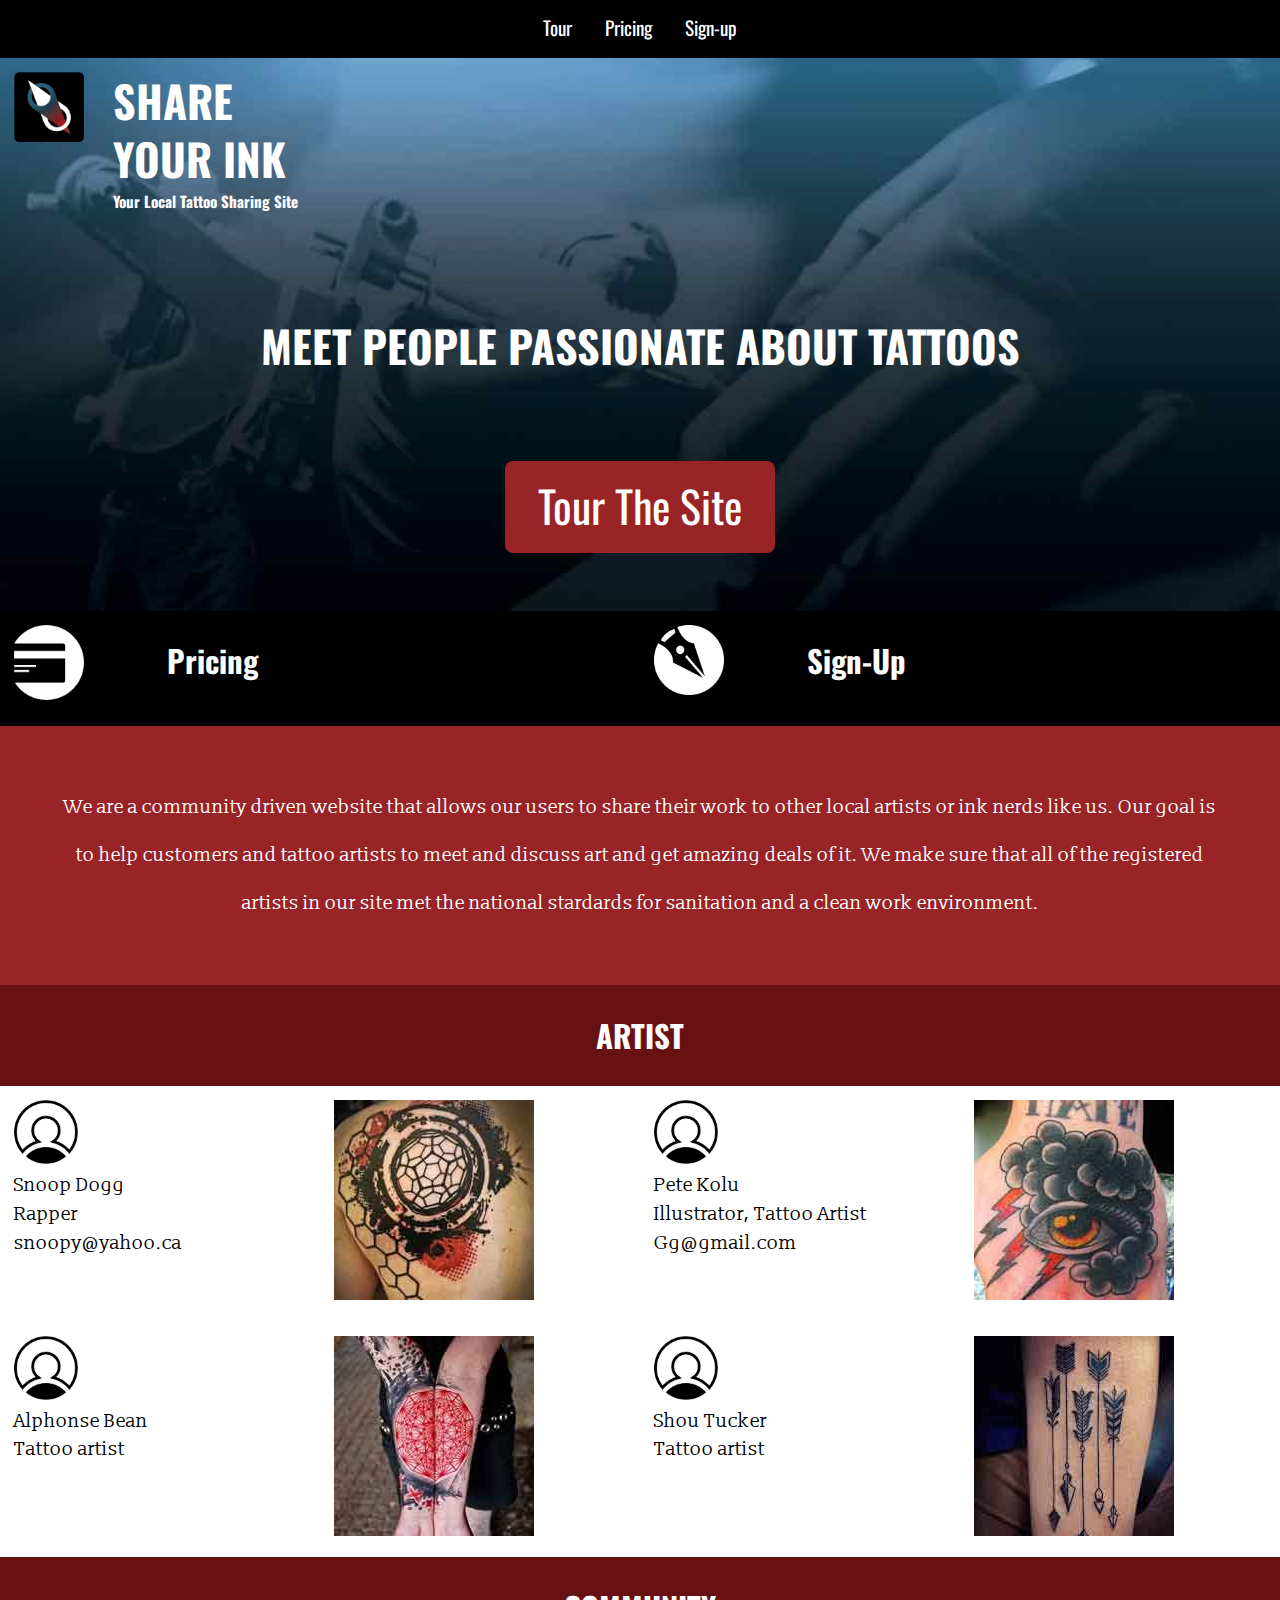
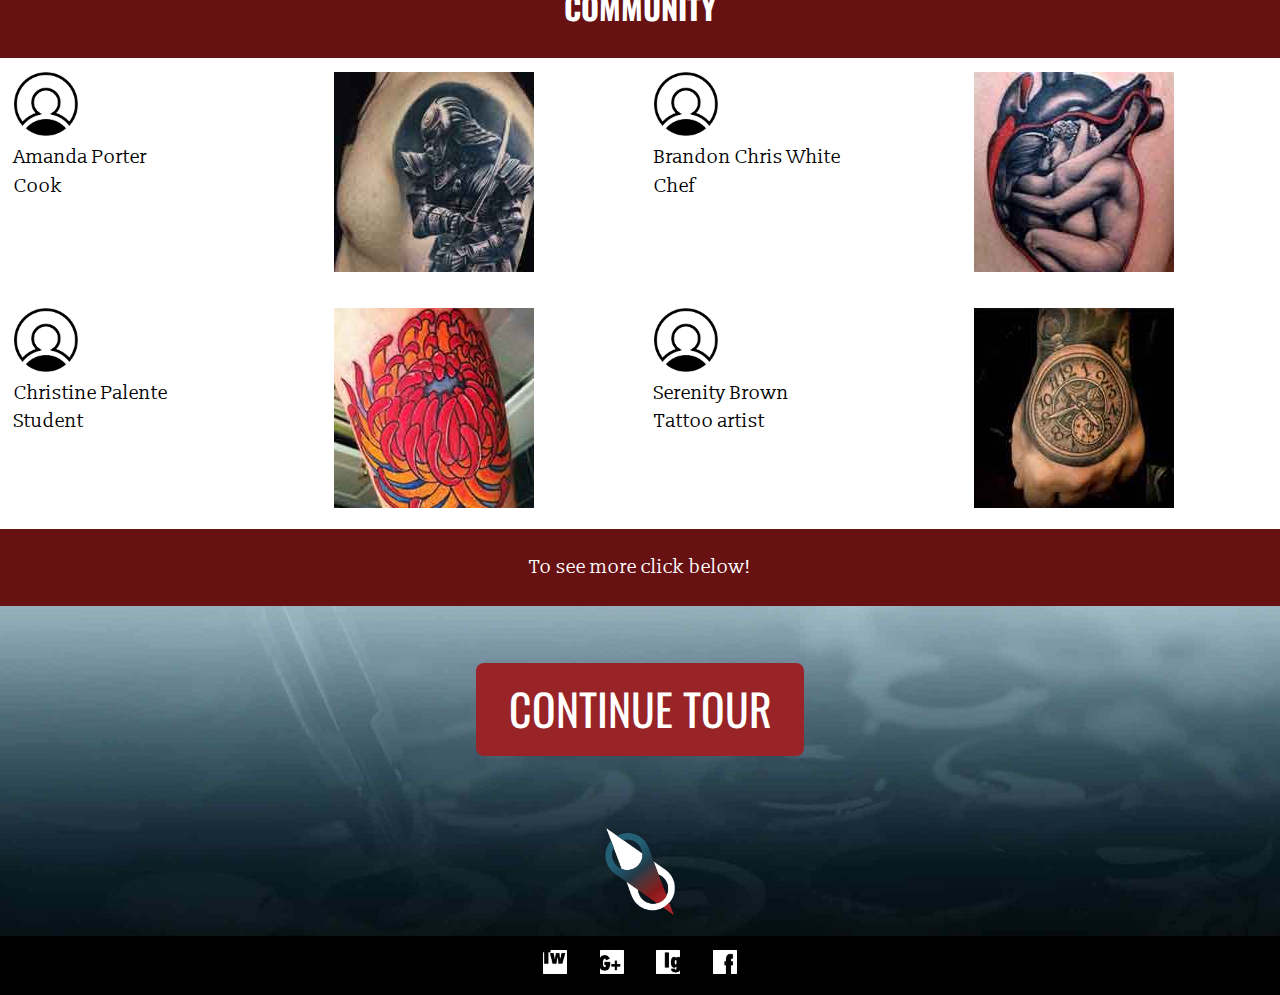
==== commit 67628840: "classes" ====
--- a/index.html
+++ b/index.html
@@ -94,7 +94,7 @@
 
 	<div class="grid bg-3" id="infographic-desc">
 				<div class="unit xs-1 s-1 m-1-2 l-1-4 xl-1-4 island-1-2">	
-						<img class="logo" src="image/profile.png" alt="Profile picture"><p>Snoop Dogg <br>Rapper<br>snoopy@yahoo.ca</p>
+						<img class="i--64" src="image/profile.png" alt="Profile picture"><p>Snoop Dogg <br>Rapper<br>snoopy@yahoo.ca</p>
 					</div>
 
 				<div class="unit xs-1 s-1 m-1-2 l-1-4 xl-1-4 island-1-2">
@@ -102,7 +102,7 @@
 				</div>
 
 				<div class="unit xs-1 s-1 m-1-2 l-1-4 xl-1-4 island-1-2">
-						<img class="logo" src="image/profile.png" alt="Profile picture"><p>Pete Kolu<br>Illustrator, Tattoo Artist<br>Gg@gmail.com</p>
+						<img class="i--64" src="image/profile.png" alt="Profile picture"><p>Pete Kolu<br>Illustrator, Tattoo Artist<br>Gg@gmail.com</p>
 					</div>
 				
 				<div class="unit xs-1 s-1 m-1-2 l-1-4 xl-1-4 island-1-2">
@@ -110,7 +110,7 @@
 				</div>
 
 				<div class="unit xs-1 s-1 m-1-2 l-1-4 xl-1-4 island-1-2">
-						<img class="logo" src="image/profile.png" alt="Profile picture"><p>Alphonse Bean<br>Tattoo artist</p>
+						<img class="i--64" src="image/profile.png" alt="Profile picture"><p>Alphonse Bean<br>Tattoo artist</p>
 					</div>
 				
 				<div class="unit xs-1 s-1 m-1-2 l-1-4 xl-1-4 island-1-2">
@@ -118,7 +118,7 @@
 				</div>
 
 				<div class="unit xs-1 s-1 m-1-2 l-1-4 xl-1-4 island-1-2">
-						<img class="logo" src="image/profile.png" alt="Profile picture"><p>Shou Tucker<br>Tattoo artist</p>
+						<img class="i--64" src="image/profile.png" alt="Profile picture"><p>Shou Tucker<br>Tattoo artist</p>
 					</div>
 				<div class="unit xs-1 s-1 m-1-2 l-1-4 xl-1-4 island-1-2">
 					<img src="image/img-4.jpg" alt="Sample of work">
@@ -134,7 +134,7 @@
 
 		<div class="grid bg-3" id="infographic-desc">
 				<div class="unit xs-1 s-1 m-1-2 l-1-4 xl-1-4 island-1-2">
-						<img class="logo" src="image/profile.png" alt="Profile picture"><p>Amanda Porter<br>Cook</p>
+						<img class="i--64" src="image/profile.png" alt="Profile picture"><p>Amanda Porter<br>Cook</p>
 					</div>
 				
 				<div class="unit xs-1 s-1 m-1-2 l-1-4 xl-1-4 island-1-2">
@@ -142,7 +142,7 @@
 				</div>
 
 				<div class="unit xs-1 s-1 m-1-2 l-1-4 xl-1-4 island-1-2">
-						<img class="logo" src="image/profile.png" alt="Profile picture"><p>Brandon Chris White<br>Chef</p>
+						<img class="i--64" src="image/profile.png" alt="Profile picture"><p>Brandon Chris White<br>Chef</p>
 					</div>
 				
 				<div class="unit xs-1 s-1 m-1-2 l-1-4 xl-1-4 island-1-2">
@@ -150,7 +150,7 @@
 				</div>
 
 				<div class="unit xs-1 s-1 m-1-2 l-1-4 xl-1-4 island-1-2">
-						<img class="logo" src="image/profile.png" alt="Profile picture"><p>Christine Palente<br>Student</p>
+						<img class="i--64" src="image/profile.png" alt="Profile picture"><p>Christine Palente<br>Student</p>
 
 					</div>
 				
@@ -159,7 +159,7 @@
 				</div>
 
 				<div class="unit xs-1 s-1-4 m-1-2 l-1-4 xl-1-4 island-1-2">
-						<img class="logo" src="image/profile.png" alt="Profile picture"><p>Serenity Brown<br>Tattoo artist</p>
+						<img class="i--64" src="image/profile.png" alt="Profile picture"><p>Serenity Brown<br>Tattoo artist</p>
 					</div>
 				
 				<div class="unit xs-1 s-1 m-1-2 l-1-4 xl-1-4 island-1-2">
@@ -188,7 +188,7 @@
 		</div>
   	</div>
 
-  			<div class="grid">
+  		<div class="grid">
 			<div class="unit xs-1 s-1 m-1 l-1 xl-1">
 				<nav>
 					<ul class="list-group list-group--inline text-center">
